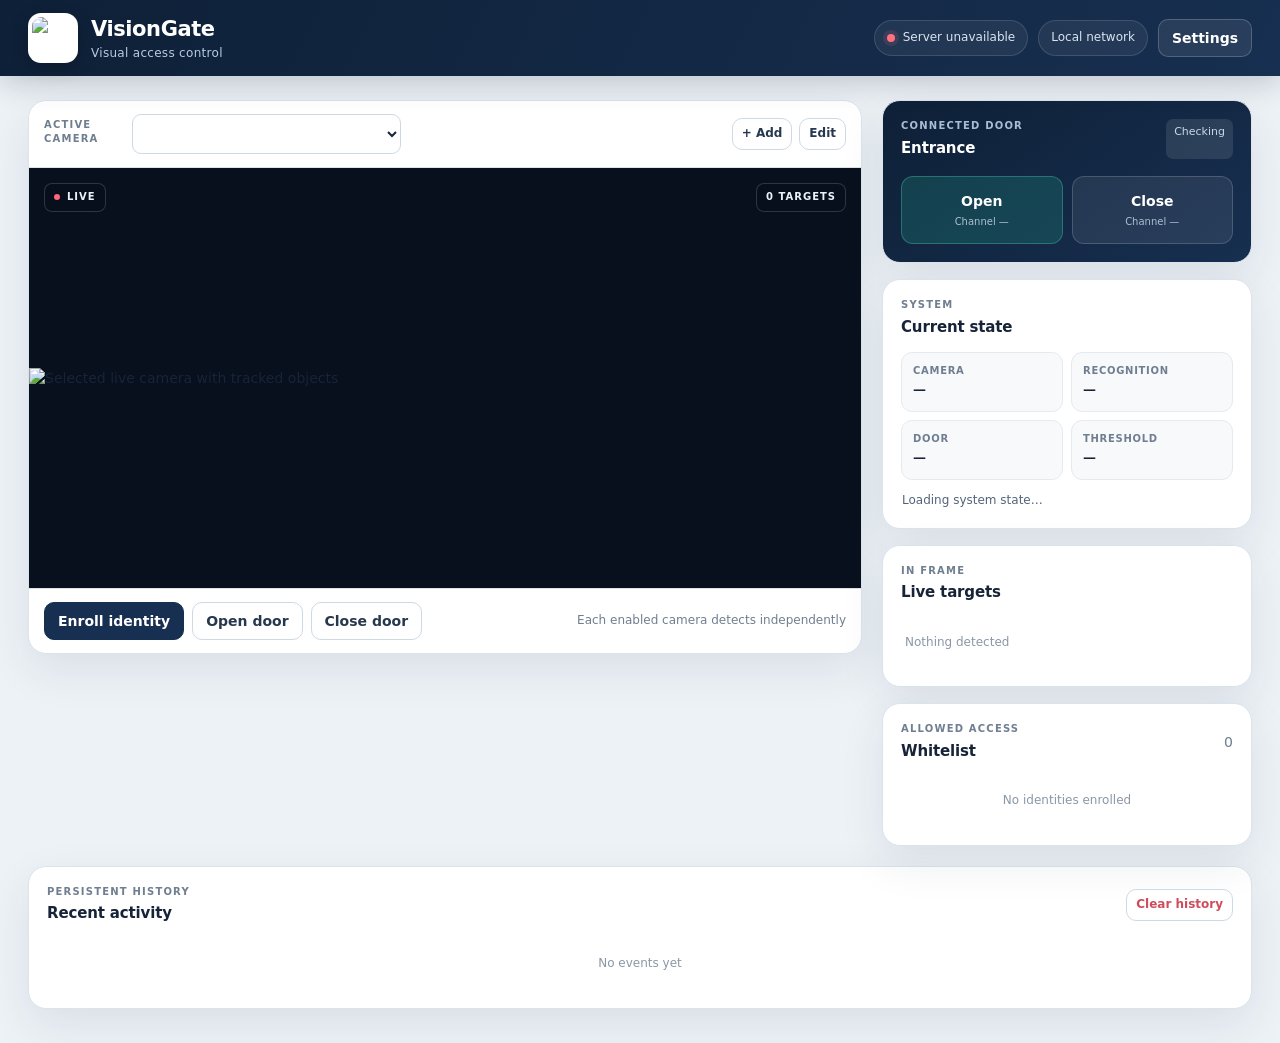
==== static/index.html @ 683cfc75 "Add VisionGate access-control app Initial project scaffold for VisionGate, including the FastAPI das" ====
<!doctype html>
<html lang="en">
<head>
  <meta charset="utf-8">
  <meta name="viewport" content="width=device-width, initial-scale=1">
  <meta name="theme-color" content="#172f50">
  <link rel="icon" href="/logo.png" type="image/png">
  <title>VisionGate · Visual access control</title>
  <style>
    :root {
      color-scheme: light;
      --navy: #172f50;
      --navy-2: #21456f;
      --navy-3: #0e2037;
      --blue: #2f6eaa;
      --mint: #24a58a;
      --mint-soft: #e4f5f0;
      --red: #cf4d5b;
      --amber: #c88921;
      --ink: #172438;
      --muted: #6f7e90;
      --line: #dbe3eb;
      --surface: #ffffff;
      --canvas: #edf2f6;
      --shadow: 0 16px 45px rgba(24, 47, 79, .09);
    }

    * { box-sizing: border-box; }
    body {
      margin: 0;
      min-height: 100vh;
      background: var(--canvas);
      color: var(--ink);
      font: 14px/1.45 Inter, ui-sans-serif, system-ui, -apple-system, "Segoe UI", sans-serif;
    }
    button, input, select { font: inherit; }
    button { min-width: 0; cursor: pointer; }
    button:disabled { cursor: not-allowed; opacity: .48; }
    button:focus-visible, input:focus-visible, select:focus-visible, summary:focus-visible {
      outline: 3px solid rgba(47, 110, 170, .25);
      outline-offset: 2px;
    }

    .topbar {
      position: sticky;
      z-index: 5;
      top: 0;
      background: linear-gradient(115deg, var(--navy-3), var(--navy));
      color: white;
      box-shadow: 0 8px 28px rgba(14, 32, 55, .2);
    }
    .topbar-inner {
      display: flex;
      align-items: center;
      justify-content: space-between;
      gap: 20px;
      width: min(1540px, 100%);
      min-height: 76px;
      margin: auto;
      padding: 10px 28px;
    }
    .brand, .top-actions, .health, .camera-actions, .feed-actions,
    .section-heading, .dialog-actions, .import-actions, .status-line {
      display: flex;
      align-items: center;
    }
    .brand { gap: 13px; min-width: 0; }
    .brand-logo {
      width: 50px;
      height: 50px;
      object-fit: contain;
      border-radius: 13px;
      background: #fff;
      padding: 4px;
      box-shadow: 0 5px 18px rgba(0, 0, 0, .2);
    }
    .wordmark { font-size: 21px; font-weight: 780; letter-spacing: -.02em; }
    .tagline { color: #b9cbe0; font-size: 12px; letter-spacing: .025em; }
    .top-actions { gap: 10px; }
    .health {
      gap: 8px;
      padding: 8px 12px;
      border: 1px solid rgba(255, 255, 255, .13);
      border-radius: 999px;
      background: rgba(255, 255, 255, .06);
      color: #d9e4ef;
      font-size: 12px;
    }
    .dot { width: 8px; height: 8px; border-radius: 50%; background: var(--amber); }
    .dot.ok { background: #55d9b7; box-shadow: 0 0 0 4px rgba(85, 217, 183, .12); }
    .dot.bad { background: #ff7180; box-shadow: 0 0 0 4px rgba(255, 113, 128, .12); }
    #networkLink { display: block; max-width: 220px; overflow: hidden; text-overflow: ellipsis; }

    .shell { width: min(1540px, 100%); margin: auto; padding: 24px 28px 34px; }
    .dashboard { display: grid; grid-template-columns: minmax(0, 1fr) 370px; align-items: start; gap: 20px; }
    .side { display: grid; align-content: start; gap: 16px; }
    .card {
      border: 1px solid var(--line);
      border-radius: 18px;
      background: var(--surface);
      box-shadow: var(--shadow);
      overflow: hidden;
    }
    .padded { padding: 18px; }
    h1, h2, h3, h4, p { margin-top: 0; }
    h2 { margin-bottom: 0; font-size: 15px; letter-spacing: -.01em; }
    h3 { margin: 0; font-size: 14px; }
    h4 { margin: 0 0 8px; font-size: 14px; }
    .eyebrow {
      display: block;
      margin-bottom: 4px;
      color: var(--muted);
      font-size: 10px;
      font-weight: 750;
      letter-spacing: .12em;
      text-transform: uppercase;
    }
    .muted { color: var(--muted); }

    .camera-bar {
      display: flex;
      align-items: center;
      justify-content: space-between;
      gap: 14px;
      padding: 13px 15px;
      border-bottom: 1px solid var(--line);
    }
    .camera-picker { display: flex; align-items: center; gap: 10px; min-width: 0; }
    .camera-picker select { min-width: 240px; }
    .camera-actions { gap: 7px; }
    .video-wrap {
      position: relative;
      display: grid;
      min-height: 420px;
      place-items: center;
      overflow: hidden;
      background: #07101c;
    }
    #feed { display: block; width: 100%; height: auto; cursor: default; }
    .enrolling #feed { cursor: crosshair; }
    .feed-overlay {
      position: absolute;
      inset: 15px 15px auto;
      display: flex;
      justify-content: space-between;
      pointer-events: none;
    }
    .live-badge, .count-badge {
      padding: 6px 9px;
      border: 1px solid rgba(255, 255, 255, .16);
      border-radius: 8px;
      background: rgba(7, 16, 28, .78);
      color: #eaf2fa;
      backdrop-filter: blur(8px);
      font-size: 10px;
      font-weight: 750;
      letter-spacing: .1em;
      text-transform: uppercase;
    }
    .live-badge::before { content: ""; display: inline-block; width: 6px; height: 6px; margin-right: 7px; border-radius: 50%; background: #ff6677; }
    .enroll-note {
      display: none;
      position: absolute;
      inset: auto 18px 18px;
      padding: 11px 14px;
      border: 1px solid rgba(85, 217, 183, .5);
      border-radius: 10px;
      background: rgba(14, 47, 57, .9);
      color: #d9fff4;
      pointer-events: none;
    }
    .enrolling .enroll-note { display: block; }
    .feed-footer {
      display: flex;
      align-items: center;
      justify-content: space-between;
      gap: 12px;
      padding: 13px 15px;
      border-top: 1px solid var(--line);
    }
    .feed-actions { gap: 8px; flex-wrap: wrap; }
    .independent-note { color: var(--muted); font-size: 12px; text-align: right; }

    .btn {
      min-height: 38px;
      padding: 8px 13px;
      border: 1px solid #cfd9e3;
      border-radius: 10px;
      background: #fff;
      color: #26384e;
      font-weight: 680;
      transition: background .15s, border-color .15s, transform .15s;
    }
    .btn:hover:not(:disabled) { border-color: #aebdcc; background: #f4f7fa; transform: translateY(-1px); }
    .btn.primary { border-color: var(--navy); background: var(--navy); color: white; }
    .btn.primary:hover:not(:disabled) { border-color: var(--navy-2); background: var(--navy-2); }
    .btn.mint { border-color: #17866f; background: #17866f; color: white; }
    .btn.danger { color: var(--red); }
    .btn.ghost { border-color: rgba(255, 255, 255, .2); background: rgba(255, 255, 255, .08); color: white; }
    .btn.small { min-height: 32px; padding: 5px 9px; font-size: 12px; }

    .door-card {
      padding: 18px;
      background: linear-gradient(145deg, var(--navy-3), var(--navy));
      color: white;
    }
    .door-card .eyebrow { color: #a9bdd5; }
    .door-head { display: flex; justify-content: space-between; gap: 12px; }
    .mode-badge { padding: 5px 8px; border-radius: 7px; background: rgba(255,255,255,.1); color: #c8d7e7; font-size: 11px; }
    .door-controls { display: grid; grid-template-columns: 1fr 1fr; gap: 9px; margin-top: 17px; }
    .door-button {
      min-height: 68px;
      border: 1px solid rgba(255, 255, 255, .16);
      border-radius: 12px;
      background: rgba(255, 255, 255, .08);
      color: white;
      font-weight: 750;
    }
    .door-button:first-child { border-color: rgba(85, 217, 183, .32); background: rgba(36, 165, 138, .23); }
    .door-button:hover:not(:disabled) { background: rgba(255,255,255,.16); }
    .door-button span { display: block; margin-top: 3px; color: #aebfd2; font-size: 10px; font-weight: 500; }

    .section-heading { justify-content: space-between; gap: 10px; margin-bottom: 13px; }
    .stats { display: grid; grid-template-columns: 1fr 1fr; gap: 8px; }
    .stat { padding: 11px; border: 1px solid #e4eaf0; border-radius: 11px; background: #f7f9fb; }
    .stat span { display: block; color: var(--muted); font-size: 10px; font-weight: 700; letter-spacing: .07em; text-transform: uppercase; }
    .stat strong { display: block; overflow: hidden; margin-top: 3px; font-size: 13px; text-overflow: ellipsis; white-space: nowrap; }
    #event { margin: 12px 1px 0; color: #53647a; font-size: 12px; }
    .status-line { gap: 7px; color: var(--muted); font-size: 12px; }

    .tracks { display: flex; flex-wrap: wrap; gap: 7px; }
    .track { padding: 6px 9px; border-radius: 8px; background: #eef3f7; color: #53647a; font-size: 11px; }
    .track.match { background: var(--mint-soft); color: #14705d; font-weight: 700; }
    .list { display: grid; gap: 8px; }
    .empty { padding: 17px 4px; color: #8a97a5; text-align: center; font-size: 12px; }
    .profile, .camera-row, .event-row {
      display: flex;
      align-items: center;
      gap: 10px;
      padding: 10px;
      border: 1px solid #e2e8ef;
      border-radius: 11px;
      background: #fbfcfd;
    }
    .avatar { display: grid; flex: 0 0 36px; height: 36px; place-items: center; border-radius: 10px; background: #e8eef5; color: var(--navy-2); font-size: 10px; font-weight: 800; text-transform: uppercase; }
    .profile-info, .row-info { min-width: 0; flex: 1; }
    .profile-info strong, .profile-info small, .row-info strong, .row-info small { display: block; overflow: hidden; text-overflow: ellipsis; white-space: nowrap; }
    .profile-info small, .row-info small { color: var(--muted); font-size: 11px; }
    .legacy { color: var(--amber); }
    .remove { border: 0; background: transparent; color: #8794a3; font-size: 18px; }
    .remove:hover { color: var(--red); }

    .activity { margin-top: 20px; padding: 18px; }
    .event-list { display: grid; grid-template-columns: repeat(auto-fit, minmax(310px, 1fr)); gap: 8px; }
    .event-row { align-items: flex-start; }
    .event-kind { flex: 0 0 auto; padding: 4px 7px; border-radius: 6px; background: #e8eef5; color: var(--navy-2); font-size: 9px; font-weight: 750; letter-spacing: .05em; text-transform: uppercase; }

    dialog {
      width: min(760px, calc(100vw - 26px));
      max-height: 92vh;
      padding: 0;
      border: 1px solid #d7e0e8;
      border-radius: 18px;
      background: #fff;
      color: var(--ink);
      box-shadow: 0 30px 100px rgba(10, 25, 43, .35);
      overflow: hidden;
    }
    dialog > form { display: grid; grid-template-rows: auto minmax(0, 1fr) auto; max-height: 92vh; }
    #settingsDialog { width: min(980px, calc(100vw - 26px)); }
    dialog::backdrop { background: rgba(11, 25, 42, .62); backdrop-filter: blur(3px); }
    .dialog-head, .dialog-actions { display: flex; align-items: center; justify-content: space-between; gap: 12px; padding: 16px 20px; }
    .dialog-head { border-bottom: 1px solid var(--line); }
    .dialog-head h2 { font-size: 17px; }
    .dialog-body { padding: 19px 20px; overflow: auto; }
    .dialog-actions { justify-content: flex-end; border-top: 1px solid var(--line); }
    .close { min-width: 34px; min-height: 34px; border: 0; border-radius: 8px; background: transparent; color: #66768a; font-size: 22px; }
    .close:hover { background: #eef2f6; }
    .form-grid { display: grid; grid-template-columns: 1fr 1fr; gap: 13px; }
    label { display: grid; gap: 5px; color: #586a7f; font-size: 11px; font-weight: 650; }
    label.wide, .form-grid > .wide { grid-column: 1 / -1; }
    input, select {
      width: 100%;
      min-height: 40px;
      padding: 8px 10px;
      border: 1px solid #cdd8e2;
      border-radius: 9px;
      background: #fff;
      color: var(--ink);
      font-weight: 450;
    }
    input:focus, select:focus { border-color: var(--blue); outline: 3px solid rgba(47,110,170,.12); }
    .checkbox { display: flex; align-items: center; gap: 9px; padding-top: 8px; }
    .checkbox input { width: 17px; min-height: auto; }
    .notice { margin: 0 0 14px; padding: 11px 12px; border: 1px solid #d9e2ea; border-radius: 10px; background: #f4f7fa; color: #5c6e82; font-size: 11px; }
    .tabs { display: flex; gap: 5px; padding: 5px; border-radius: 11px; background: #eef2f6; }
    .tab { flex: 1; padding: 8px; border: 0; border-radius: 8px; background: transparent; color: #65758a; font-weight: 700; }
    .tab.active { background: white; color: var(--navy); box-shadow: 0 2px 7px rgba(23, 47, 80, .1); }
    .tab-panel { display: none; padding-top: 18px; }
    .tab-panel.active { display: block; }
    .settings-section + .settings-section { margin-top: 20px; padding-top: 20px; border-top: 1px solid var(--line); }
    .settings-section h3 { margin-bottom: 10px; }
    .import-card { margin-top: 13px; padding: 15px; border: 1px solid #cadbe7; border-radius: 12px; background: #f5f9fc; }
    .import-actions { flex-wrap: wrap; gap: 8px; margin-top: 12px; }
    .import-status { margin: 9px 0 0; color: #617287; font-size: 11px; }
    .import-result { display: none; margin-top: 14px; padding-top: 14px; border-top: 1px solid #d8e2ea; }
    .import-result.show { display: block; }
    details { margin-top: 12px; }
    summary { color: var(--navy-2); cursor: pointer; font-weight: 650; }
    .field-help { color: #8995a3; font-size: 10px; font-weight: 450; }

    #toast {
      position: fixed;
      z-index: 20;
      right: 22px;
      bottom: 22px;
      max-width: 390px;
      padding: 12px 15px;
      border-radius: 11px;
      background: var(--navy-3);
      color: white;
      box-shadow: 0 14px 44px rgba(10, 25, 43, .3);
      opacity: 0;
      transform: translateY(10px);
      transition: .18s;
      pointer-events: none;
    }
    #toast.show { opacity: 1; transform: none; }

    @media (max-width: 980px) {
      .dashboard { grid-template-columns: 1fr; }
      .side { grid-template-columns: 1fr 1fr; }
      .door-card { grid-column: 1 / -1; }
    }
    @media (max-width: 650px) {
      body { overflow-x: hidden; }
      .topbar-inner { display: grid; grid-template-columns: minmax(0, 1fr) auto; min-height: 66px; padding: 8px 14px; }
      .brand-logo { width: 43px; height: 43px; }
      .wordmark { font-size: 19px; }
      .brand { min-width: 0; overflow: hidden; }
      .tagline, .top-actions .health, #networkLink, .independent-note { display: none; }
      .health { padding: 7px 9px; }
      .shell { padding: 14px 10px 24px; }
      .dashboard, .side, .card { min-width: 0; }
      .dashboard { gap: 12px; }
      .side, .form-grid { grid-template-columns: 1fr; }
      .door-card { grid-column: auto; }
      label.wide, .form-grid > .wide { grid-column: auto; }
      .camera-bar { align-items: stretch; flex-direction: column; }
      .camera-picker { align-items: stretch; flex-direction: column; gap: 4px; }
      .camera-picker select { min-width: 0; width: 100%; }
      .camera-actions, .door-controls, .feed-actions { display: grid; grid-template-columns: repeat(2, minmax(0, 1fr)); width: 100%; }
      .video-wrap { min-height: 230px; }
      .feed-footer { align-items: stretch; flex-direction: column; }
      .feed-actions { display: grid; grid-template-columns: 1fr 1fr; }
      #enroll { grid-column: 1 / -1; }
      .activity { margin-top: 12px; }
      .event-list { grid-template-columns: 1fr; }
      .dialog-body { padding: 15px; }
      .dialog-head, .dialog-actions { padding: 13px 15px; }
      .dialog-actions { display: grid; grid-template-columns: repeat(2, minmax(0, 1fr)); }
    }
  </style>
</head>
<body>
  <header class="topbar">
    <div class="topbar-inner">
      <div class="brand">
        <img class="brand-logo" src="/logo.png" alt="VisionGate logo">
        <div><div class="wordmark">VisionGate</div><div class="tagline">Visual access control</div></div>
      </div>
      <div class="top-actions">
        <div class="health" title="Selected camera status"><span id="dot" class="dot"></span><span id="connection">Connecting</span></div>
        <div class="health" id="networkLink" title="Address for other devices">Local network</div>
        <button id="openSettings" class="btn ghost" type="button">Settings</button>
      </div>
    </div>
  </header>

  <main class="shell">
    <div class="dashboard">
      <section class="card" aria-label="Live camera">
        <div class="camera-bar">
          <div class="camera-picker"><span class="eyebrow">Active camera</span><select id="cameraSelect" aria-label="Active camera"></select></div>
          <div class="camera-actions"><button id="addCamera" class="btn small" type="button">+ Add</button><button id="editCamera" class="btn small" type="button">Edit</button></div>
        </div>
        <div id="videoWrap" class="video-wrap">
          <img id="feed" alt="Selected live camera with tracked objects">
          <div class="feed-overlay"><span class="live-badge">Live</span><span id="trackCount" class="count-badge">0 targets</span></div>
          <div class="enroll-note">Select a clearly visible target inside its box</div>
        </div>
        <div class="feed-footer">
          <div class="feed-actions">
            <button id="enroll" class="btn primary" type="button">Enroll identity</button>
            <button id="testOpen" class="btn" type="button">Open door</button>
            <button id="testClose" class="btn" type="button">Close door</button>
          </div>
          <div class="independent-note">Each enabled camera detects independently</div>
        </div>
      </section>

      <aside class="side">
        <section class="card door-card" aria-label="Door controls">
          <div class="door-head"><div><span class="eyebrow">Connected door</span><h2 id="doorName">Entrance</h2></div><span id="doorMode" class="mode-badge">Checking</span></div>
          <div class="door-controls">
            <button id="doorOpenCard" class="door-button" type="button">Open<span id="openChannel">Channel —</span></button>
            <button id="doorCloseCard" class="door-button" type="button">Close<span id="closeChannel">Channel —</span></button>
          </div>
        </section>

        <section class="card padded">
          <div class="section-heading"><div><span class="eyebrow">System</span><h2>Current state</h2></div></div>
          <div class="stats">
            <div class="stat"><span>Camera</span><strong id="camera">—</strong></div>
            <div class="stat"><span>Recognition</span><strong id="vision">—</strong></div>
            <div class="stat"><span>Door</span><strong id="door">—</strong></div>
            <div class="stat"><span>Threshold</span><strong id="threshold">—</strong></div>
          </div>
          <p id="event">Loading system state…</p>
        </section>

        <section class="card padded">
          <div class="section-heading"><div><span class="eyebrow">In frame</span><h2>Live targets</h2></div></div>
          <div id="tracks" class="tracks"><span class="empty">Nothing detected</span></div>
        </section>

        <section class="card padded">
          <div class="section-heading"><div><span class="eyebrow">Allowed access</span><h2>Whitelist</h2></div><span id="profileCount" class="muted">0</span></div>
          <div id="profiles" class="list"><div class="empty">No identities enrolled</div></div>
        </section>
      </aside>
    </div>

    <section class="card activity">
      <div class="section-heading"><div><span class="eyebrow">Persistent history</span><h2>Recent activity</h2></div><button id="clearEvents" class="btn small danger" type="button">Clear history</button></div>
      <div id="events" class="event-list"><div class="empty">No events yet</div></div>
    </section>
  </main>

  <dialog id="enrollmentDialog">
    <form id="enrollmentForm">
      <div class="dialog-head"><div><span class="eyebrow">New whitelist entry</span><h2>Name this identity</h2></div><button class="close" type="button" data-close="enrollmentDialog" aria-label="Close">×</button></div>
      <div class="dialog-body">
        <p class="notice">Use a unique name. For best accuracy, enroll the person or vehicle when it is clear, close, and fully visible.</p>
        <input id="enrollmentX" type="hidden"><input id="enrollmentY" type="hidden">
        <label>Identity name<input id="enrollmentName" required maxlength="60" placeholder="Example: Alice or Blue hatchback" autocomplete="off"></label>
      </div>
      <div class="dialog-actions"><button class="btn" type="button" data-close="enrollmentDialog">Cancel</button><button class="btn primary" type="submit">Add to whitelist</button></div>
    </form>
  </dialog>

  <dialog id="cameraDialog">
    <form id="cameraForm">
      <div class="dialog-head"><div><span class="eyebrow">Camera device</span><h2 id="cameraDialogTitle">Add camera</h2></div><button class="close" type="button" data-close="cameraDialog" aria-label="Close">×</button></div>
      <div class="dialog-body"><div class="form-grid">
        <input id="cameraId" type="hidden">
        <label class="wide">Camera name<input id="cameraName" required maxlength="60" placeholder="Front gate"></label>
        <label class="wide">RTSP stream URL<input id="cameraUrl" required maxlength="1000" placeholder="rtsp://192.168.1.50:554/live"></label>
        <label>RTSP username<input id="cameraUsername" maxlength="200" autocomplete="off"></label>
        <label>RTSP password<input id="cameraPassword" type="password" maxlength="200" autocomplete="new-password"></label>
        <label class="checkbox"><input id="cameraEnabled" type="checkbox" checked> Enable detection on this camera</label>
        <p id="cameraTestStatus" class="import-status wide" role="status" aria-live="polite"></p>
      </div></div>
      <div class="dialog-actions"><button id="deleteCamera" class="btn danger" type="button">Delete</button><button id="testCameraConnection" class="btn" type="button">Test connection</button><button class="btn" type="button" data-close="cameraDialog">Cancel</button><button class="btn primary" type="submit">Save camera</button></div>
    </form>
  </dialog>

  <dialog id="settingsDialog">
    <form id="settingsForm">
      <div class="dialog-head"><div><span class="eyebrow">VisionGate</span><h2>Settings</h2></div><button class="close" type="button" data-close="settingsDialog" aria-label="Close">×</button></div>
      <div class="dialog-body">
        <p class="notice">Authentication is disabled. Camera and door credentials are stored in the local SQLite database. Keep VisionGate on a trusted private network.</p>
        <div class="tabs" role="tablist" aria-label="Settings sections">
          <button class="tab active" type="button" role="tab" aria-selected="true" data-tab="camerasTab">Cameras</button>
          <button class="tab" type="button" role="tab" aria-selected="false" data-tab="recognitionTab">Recognition</button>
          <button class="tab" type="button" role="tab" aria-selected="false" data-tab="doorTab">Door & eWeLink</button>
        </div>

        <section id="camerasTab" class="tab-panel active" role="tabpanel">
          <div class="section-heading"><div><h3>Camera devices</h3><span class="field-help">Streams run and track independently.</span></div><button id="settingsAddCamera" class="btn small" type="button">+ Add camera</button></div>
          <div id="cameraList" class="list"></div>
        </section>

        <section id="recognitionTab" class="tab-panel" role="tabpanel">
          <div class="settings-section">
            <h3>Detection model</h3>
            <div class="form-grid">
              <label>YOLO model<select id="yoloModel"><option value="yolo11n.pt">YOLO11 Nano · fastest</option><option value="yolo11s.pt">YOLO11 Small · recommended</option><option value="yolo11m.pt">YOLO11 Medium · most accurate</option></select></label>
              <label>YOLO image size<input id="yoloImgsz" type="number" min="320" max="1280" step="32"></label>
              <label>Detection confidence<input id="detectionConfidence" type="number" min="0.05" max="0.95" step="0.05"></label>
              <label>Video JPEG quality<input id="jpegQuality" type="number" min="40" max="100" step="1"></label>
            </div>
          </div>
          <div class="settings-section">
            <h3>Identity matching</h3>
            <div class="form-grid">
              <label>Match threshold<input id="matchThreshold" type="number" min="0.1" max="0.999" step="0.01"><span class="field-help">Higher rejects more uncertain matches.</span></label>
              <label>Lookalike margin<input id="matchMargin" type="number" min="0" max="0.25" step="0.01"><span class="field-help">Rejects two identities that score too closely.</span></label>
              <label>Required confirmations<input id="matchConfirmations" type="number" min="1" max="20" step="1"></label>
              <label>Appearance update interval<input id="embedEvery" type="number" min="1" max="60" step="1"></label>
              <label>Door cooldown seconds<input id="cooldown" type="number" min="0" max="3600" step="1"></label>
            </div>
          </div>
        </section>

        <section id="doorTab" class="tab-panel" role="tabpanel">
          <div class="settings-section">
            <h3>Relay configuration</h3>
            <p class="notice">Your 4CH Pro R2 uses channel 1 to open and channel 2 to close. A reachable IP enables fast LAN control; otherwise VisionGate uses the imported cloud connection.</p>
            <div class="form-grid">
              <label class="wide">Device model<input id="ewelinkModel" required maxlength="80" placeholder="SONOFF 4CH Pro R2"></label>
              <label>Device IP (optional)<input id="ewelinkHost" maxlength="45" placeholder="Cloud control when blank"></label>
              <label>LAN port<input id="ewelinkPort" type="number" min="1" max="65535" step="1"></label>
              <label>Device ID<input id="ewelinkDeviceId" maxlength="32" placeholder="1000xxxxxxxx"></label>
              <label>Device key<input id="ewelinkDeviceKey" type="password" maxlength="128" autocomplete="new-password"></label>
              <label>Open channel<select id="ewelinkOpenChannel"><option>1</option><option>2</option><option>3</option><option>4</option></select></label>
              <label>Close channel<select id="ewelinkCloseChannel"><option>1</option><option>2</option><option>3</option><option>4</option></select></label>
              <label>Relay pulse seconds<input id="pulseSeconds" type="number" min="0.1" max="30" step="0.1"></label>
              <label>Auto-close delay<input id="autoCloseSeconds" type="number" min="0" max="3600" step="1"><span class="field-help">Seconds after the last authorized target leaves. Use 0 to disable.</span></label>
            </div>
          </div>

          <section class="import-card" aria-labelledby="ewelinkImportTitle">
            <h4 id="ewelinkImportTitle">Import device from eWeLink</h4>
            <p class="import-status"><strong>No developer account required.</strong> Sign in once with the account used in the eWeLink app. The account password is never saved.</p>
            <div class="form-grid">
              <label class="wide">eWeLink email or phone<input id="ewelinkAccount" maxlength="320" autocomplete="username"></label>
              <label>eWeLink password<input id="ewelinkAccountPassword" type="password" maxlength="200" autocomplete="off"></label>
              <label>Phone country code<input id="ewelinkCountryCode" maxlength="5" value="+351"></label>
              <label>Account region<select id="ewelinkRegion"><option value="eu">Europe</option><option value="us">Americas</option><option value="as">Asia</option><option value="cn">Mainland China</option></select></label>
            </div>
            <div class="import-actions"><button id="ewelinkPasswordLogin" class="btn mint" type="button">Sign in and find devices</button></div>
            <details>
              <summary>Advanced: official developer QR login</summary>
              <p class="import-status">This fallback requires an eWeLink Developer App ID and Secret with the exact callback URL below.</p>
              <div class="form-grid">
                <label>Developer App ID<input id="ewelinkAppId" maxlength="200" autocomplete="off"></label>
                <label>Developer App Secret<input id="ewelinkAppSecret" type="password" maxlength="200" autocomplete="new-password"></label>
                <label class="wide">OAuth callback URL<input id="ewelinkCallback" readonly></label>
              </div>
              <div class="import-actions"><button id="copyEwelinkCallback" class="btn small" type="button">Copy callback</button><button id="ewelinkQrLogin" class="btn" type="button">Sign in with QR code</button></div>
            </details>
            <p id="ewelinkImportStatus" class="import-status" role="status" aria-live="polite"></p>
            <div id="ewelinkImportResult" class="import-result">
              <div class="form-grid"><label class="wide">Choose device<select id="ewelinkImportDevice"></select></label></div>
              <div class="import-actions"><button id="ewelinkApplyImport" class="btn primary" type="button">Use selected device</button></div>
            </div>
          </section>
        </section>
      </div>
      <div class="dialog-actions"><button class="btn" type="button" data-close="settingsDialog">Cancel</button><button class="btn primary" type="submit">Save settings</button></div>
    </form>
  </dialog>

  <div id="toast" role="status" aria-live="polite"></div>

  <script>
    const $ = id => document.getElementById(id);
    let system = {cameras: [], profiles: [], door: {}, threshold: 0};
    let config = {cameras: [], settings: {}};
    let selectedCameraId = Number(localStorage.getItem("cameraId")) || null;
    let loadedFeedId = null;
    let enrolling = false;
    let ewelinkImportSession = null;
    let ewelinkImportedDevices = [];
    let toastTimer;

    function toast(message) {
      clearTimeout(toastTimer);
      $("toast").textContent = message;
      $("toast").classList.add("show");
      toastTimer = setTimeout(() => $("toast").classList.remove("show"), 3400);
    }

    async function api(url, options = {}) {
      const response = await fetch(url, options);
      if (!response.ok) {
        let message = `Request failed (${response.status})`;
        try { message = (await response.json()).detail || message; } catch (_) {}
        throw new Error(message);
      }
      return response.json();
    }

    function selectedCamera() {
      return system.cameras.find(camera => camera.id === selectedCameraId);
    }

    function syncCameraSelector() {
      const ids = system.cameras.map(camera => camera.id);
      if (!ids.includes(selectedCameraId)) selectedCameraId = ids[0] ?? null;
      const select = $("cameraSelect");
      select.replaceChildren();
      for (const camera of system.cameras) {
        const option = document.createElement("option");
        option.value = camera.id;
        option.textContent = `${camera.name} · ${camera.camera}`;
        select.append(option);
      }
      select.value = String(selectedCameraId ?? "");
      select.disabled = !ids.length;
      if (selectedCameraId !== loadedFeedId) {
        loadedFeedId = selectedCameraId;
        $("feed").src = selectedCameraId ? `/video/${selectedCameraId}?v=${Date.now()}` : "";
        localStorage.setItem("cameraId", selectedCameraId ?? "");
      }
      $("editCamera").disabled = !selectedCameraId;
      $("enroll").disabled = !selectedCameraId;
    }

    function renderProfiles(profiles) {
      const list = $("profiles");
      list.replaceChildren();
      $("profileCount").textContent = profiles.length;
      if (!profiles.length) {
        list.innerHTML = '<div class="empty">No identities enrolled</div>';
        return;
      }
      for (const profile of profiles) {
        const row = document.createElement("div");
        row.className = "profile";
        const avatar = document.createElement("div");
        avatar.className = "avatar";
        avatar.textContent = profile.label.slice(0, 3);
        const info = document.createElement("div");
        info.className = "profile-info";
        const name = document.createElement("strong");
        name.textContent = profile.name;
        const label = document.createElement("small");
        label.className = profile.descriptor === "legacy" ? "legacy" : "";
        label.textContent = profile.descriptor === "legacy" ? `${profile.label} · remove, then re-enroll for enhanced accuracy` : `${profile.label} · enhanced appearance`;
        const remove = document.createElement("button");
        remove.className = "remove";
        remove.type = "button";
        remove.title = `Remove ${profile.name}`;
        remove.setAttribute("aria-label", `Remove ${profile.name}`);
        remove.textContent = "×";
        remove.onclick = async () => {
          if (!confirm(`Remove ${profile.name} from the whitelist?`)) return;
          try { await api(`/api/whitelist/${profile.id}`, {method: "DELETE"}); await refreshAll(); }
          catch (error) { toast(error.message); }
        };
        info.append(name, label);
        row.append(avatar, info, remove);
        list.append(row);
      }
    }

    function renderTracks(tracks = []) {
      const list = $("tracks");
      list.replaceChildren();
      $("trackCount").textContent = `${tracks.length} target${tracks.length === 1 ? "" : "s"}`;
      if (!tracks.length) {
        list.innerHTML = '<span class="empty">Nothing detected</span>';
        return;
      }
      for (const track of tracks) {
        const chip = document.createElement("span");
        chip.className = `track${track.match ? " match" : ""}`;
        chip.textContent = track.match ? `${track.label} #${track.id} · ${track.match} ${(track.similarity * 100).toFixed(0)}%` : `${track.label} #${track.id}`;
        list.append(chip);
      }
    }

    function renderSystem() {
      syncCameraSelector();
      const camera = selectedCamera();
      const online = camera?.camera === "connected" && camera?.vision.startsWith("running");
      const doorReady = Boolean(system.door.configured);
      const doorBusy = Boolean(system.door.busy);
      const mode = doorReady ? system.door.mode : "Not configured";
      $("camera").textContent = camera?.camera || "No cameras";
      $("vision").textContent = camera?.vision || "—";
      $("door").textContent = doorReady ? (doorBusy ? "Activating" : mode) : "Not configured";
      $("doorName").textContent = system.door.model || "Entrance";
      $("doorMode").textContent = system.door.auto_close_armed ? `Closes in ${Math.ceil(system.door.auto_close_remaining)}s` : doorBusy ? "Activating" : mode;
      $("openChannel").textContent = `Channel ${system.door.open_channel ?? "—"}`;
      $("closeChannel").textContent = `Channel ${system.door.close_channel ?? "—"}`;
      for (const id of ["testOpen", "testClose", "doorOpenCard", "doorCloseCard"]) $(id).disabled = !doorReady || doorBusy;
      $("threshold").textContent = `${(system.threshold * 100).toFixed(0)}%`;
      $("event").textContent = camera?.last_error || camera?.last_event || "Add a camera to begin";
      $("dot").className = `dot${online ? " ok" : camera?.vision === "failed" ? " bad" : ""}`;
      $("connection").textContent = online ? `${camera.name} online` : camera?.camera || "No cameras";
      renderTracks(camera?.tracks);
      renderProfiles(system.profiles);
    }

    function renderEvents(events) {
      const list = $("events");
      list.replaceChildren();
      if (!events.length) {
        list.innerHTML = '<div class="empty">No events yet</div>';
        return;
      }
      for (const event of events) {
        const row = document.createElement("div");
        row.className = "event-row";
        const kind = document.createElement("span");
        kind.className = "event-kind";
        kind.textContent = event.kind.replaceAll("_", " ");
        const info = document.createElement("div");
        info.className = "row-info";
        const message = document.createElement("strong");
        message.textContent = event.message;
        const meta = document.createElement("small");
        meta.textContent = [new Date(event.created_at).toLocaleString(), event.camera_name, event.similarity != null ? `${(event.similarity * 100).toFixed(0)}%` : null].filter(Boolean).join(" · ");
        info.append(message, meta);
        row.append(kind, info);
        list.append(row);
      }
    }

    function renderCameraList() {
      const list = $("cameraList");
      list.replaceChildren();
      if (!config.cameras.length) {
        list.innerHTML = '<div class="empty">No cameras configured</div>';
        return;
      }
      for (const camera of config.cameras) {
        const row = document.createElement("div");
        row.className = "camera-row";
        const info = document.createElement("div");
        info.className = "row-info";
        const name = document.createElement("strong");
        name.textContent = camera.name;
        const url = document.createElement("small");
        url.textContent = `${camera.enabled ? "Enabled" : "Disabled"} · ${camera.stream_url}`;
        const edit = document.createElement("button");
        edit.type = "button";
        edit.className = "btn small";
        edit.textContent = "Edit";
        edit.onclick = () => openCameraDialog(camera);
        info.append(name, url);
        row.append(info, edit);
        list.append(row);
      }
    }

    function fillSettings() {
      const s = config.settings;
      $("yoloModel").value = s.yolo_model;
      $("yoloImgsz").value = s.yolo_imgsz;
      $("detectionConfidence").value = s.detection_confidence;
      $("jpegQuality").value = s.jpeg_quality;
      $("matchThreshold").value = s.match_threshold;
      $("matchMargin").value = s.match_margin;
      $("matchConfirmations").value = s.match_confirmations;
      $("embedEvery").value = s.embed_every;
      $("cooldown").value = s.open_cooldown_seconds;
      $("ewelinkModel").value = s.ewelink_model ?? "SONOFF 4CH Pro R2";
      $("ewelinkHost").value = s.ewelink_host ?? "";
      $("ewelinkPort").value = s.ewelink_port ?? 8081;
      $("ewelinkDeviceId").value = s.ewelink_device_id ?? "";
      $("ewelinkDeviceKey").value = s.ewelink_device_key ?? "";
      $("ewelinkOpenChannel").value = s.ewelink_open_channel ?? 1;
      $("ewelinkCloseChannel").value = s.ewelink_close_channel ?? 2;
      $("pulseSeconds").value = s.pulse_seconds;
      $("autoCloseSeconds").value = s.auto_close_seconds ?? 5;
      renderCameraList();
    }

    async function loadConfig() { config = await api("/api/config"); fillSettings(); }
    async function refresh() {
      try { system = await api("/api/status"); renderSystem(); }
      catch (_) { $("dot").className = "dot bad"; $("connection").textContent = "Server unavailable"; }
    }
    async function refreshEvents() { try { renderEvents(await api("/api/events?limit=100")); } catch (_) {} }
    async function refreshAll() { await Promise.all([refresh(), loadConfig(), refreshEvents()]); }
    async function loadNetwork() {
      try {
        const network = await api("/api/network");
        $("networkLink").textContent = network.urls[0] || "This computer only";
      } catch (_) {}
    }

    function openCameraDialog(camera = null) {
      $("cameraDialogTitle").textContent = camera ? "Edit camera" : "Add camera";
      $("cameraId").value = camera?.id ?? "";
      $("cameraName").value = camera?.name ?? "";
      $("cameraUrl").value = camera?.stream_url ?? "";
      $("cameraUsername").value = camera?.username ?? "";
      $("cameraPassword").value = camera?.password ?? "";
      $("cameraEnabled").checked = camera?.enabled ?? true;
      $("cameraTestStatus").textContent = "";
      $("deleteCamera").style.display = camera ? "" : "none";
      $("cameraDialog").showModal();
    }

    function cameraPayload() {
      return {name: $("cameraName").value.trim(), stream_url: $("cameraUrl").value.trim(), username: $("cameraUsername").value, password: $("cameraPassword").value, enabled: $("cameraEnabled").checked};
    }

    document.querySelectorAll("[data-close]").forEach(button => {
      button.onclick = () => $(button.dataset.close).close();
    });
    document.querySelectorAll(".tab").forEach(tab => {
      tab.onclick = () => {
        document.querySelectorAll(".tab").forEach(item => { item.classList.toggle("active", item === tab); item.setAttribute("aria-selected", item === tab); });
        document.querySelectorAll(".tab-panel").forEach(panel => panel.classList.toggle("active", panel.id === tab.dataset.tab));
      };
    });

    $("cameraSelect").onchange = () => { selectedCameraId = Number($("cameraSelect").value); loadedFeedId = null; renderSystem(); };
    $("addCamera").onclick = () => openCameraDialog();
    $("settingsAddCamera").onclick = () => openCameraDialog();
    $("editCamera").onclick = () => openCameraDialog(config.cameras.find(camera => camera.id === selectedCameraId));
    $("openSettings").onclick = async () => {
      try { await Promise.all([loadConfig(), loadEwelinkSetup()]); $("settingsDialog").showModal(); }
      catch (error) { toast(error.message); }
    };

    $("cameraForm").onsubmit = async event => {
      event.preventDefault();
      const id = $("cameraId").value;
      const body = cameraPayload();
      try {
        const camera = await api(id ? `/api/cameras/${id}` : "/api/cameras", {method: id ? "PUT" : "POST", headers: {"Content-Type": "application/json"}, body: JSON.stringify(body)});
        selectedCameraId = camera.id;
        loadedFeedId = null;
        $("cameraDialog").close();
        toast(`${camera.name} saved`);
        await refreshAll();
      } catch (error) { toast(error.message); }
    };

    $("testCameraConnection").onclick = async () => {
      const button = $("testCameraConnection");
      button.disabled = true;
      $("cameraTestStatus").textContent = "Connecting to the RTSP stream…";
      try {
        const result = await api("/api/cameras/test", {method: "POST", headers: {"Content-Type": "application/json"}, body: JSON.stringify(cameraPayload())});
        $("cameraTestStatus").textContent = `Connected · ${result.width} × ${result.height}`;
      } catch (error) {
        $("cameraTestStatus").textContent = error.message;
      } finally {
        button.disabled = false;
      }
    };

    $("deleteCamera").onclick = async () => {
      const id = Number($("cameraId").value);
      const camera = config.cameras.find(item => item.id === id);
      if (!camera || !confirm(`Delete ${camera.name}?`)) return;
      try {
        await api(`/api/cameras/${id}`, {method: "DELETE"});
        $("cameraDialog").close();
        selectedCameraId = null;
        loadedFeedId = null;
        toast("Camera deleted");
        await refreshAll();
      } catch (error) { toast(error.message); }
    };

    $("settingsForm").onsubmit = async event => {
      event.preventDefault();
      const body = {
        yolo_model: $("yoloModel").value,
        yolo_imgsz: Number($("yoloImgsz").value),
        detection_confidence: Number($("detectionConfidence").value),
        jpeg_quality: Number($("jpegQuality").value),
        match_threshold: Number($("matchThreshold").value),
        match_margin: Number($("matchMargin").value),
        match_confirmations: Number($("matchConfirmations").value),
        embed_every: Number($("embedEvery").value),
        open_cooldown_seconds: Number($("cooldown").value),
        ewelink_model: $("ewelinkModel").value.trim(),
        ewelink_host: $("ewelinkHost").value.trim(),
        ewelink_port: Number($("ewelinkPort").value),
        ewelink_device_id: $("ewelinkDeviceId").value.trim(),
        ewelink_device_key: $("ewelinkDeviceKey").value.trim(),
        ewelink_open_channel: Number($("ewelinkOpenChannel").value),
        ewelink_close_channel: Number($("ewelinkCloseChannel").value),
        pulse_seconds: Number($("pulseSeconds").value),
        auto_close_seconds: Number($("autoCloseSeconds").value)
      };
      try {
        await api("/api/settings", {method: "PUT", headers: {"Content-Type": "application/json"}, body: JSON.stringify(body)});
        $("settingsDialog").close();
        toast("Settings saved; affected cameras are restarting");
        await refreshAll();
      } catch (error) { toast(error.message); }
    };

    function ewelinkDeveloperCredentials() {
      const app_id = $("ewelinkAppId").value.trim();
      const app_secret = $("ewelinkAppSecret").value.trim();
      if (!app_id || !app_secret) throw new Error("Enter the eWeLink Developer App ID and App Secret first");
      return {app_id, app_secret};
    }

    async function loadEwelinkSetup() {
      const setup = await api("/api/ewelink/oauth/setup");
      $("ewelinkCallback").value = setup.callback_url;
      $("ewelinkQrLogin").disabled = !setup.local_login_allowed;
      $("ewelinkPasswordLogin").disabled = !setup.local_login_allowed;
      if (!setup.local_login_allowed) $("ewelinkImportStatus").textContent = "For account safety, open http://127.0.0.1:8000 on the VisionGate PC to import an eWeLink device.";
    }

    function showImportedDevices(sessionId, devices) {
      ewelinkImportSession = sessionId;
      ewelinkImportedDevices = devices;
      const select = $("ewelinkImportDevice");
      select.replaceChildren();
      for (const device of devices) {
        const option = document.createElement("option");
        option.value = device.id;
        option.textContent = `${device.name} · ${device.model}${device.online ? " · online" : " · offline"}${device.host ? ` · ${device.host}` : ""}`;
        select.append(option);
      }
      $("ewelinkImportResult").classList.add("show");
      $("ewelinkImportStatus").textContent = `Found ${devices.length} compatible device${devices.length === 1 ? "" : "s"}. Select the door relay below.`;
      syncImportedAddress();
    }

    function syncImportedAddress() {
      const device = ewelinkImportedDevices.find(item => item.id === $("ewelinkImportDevice").value);
      if (device?.host) { $("ewelinkHost").value = device.host; $("ewelinkPort").value = device.port || 8081; }
    }

    $("ewelinkImportDevice").onchange = syncImportedAddress;
    async function waitForEwelink(sessionId) {
      for (let attempt = 0; attempt < 300; attempt++) {
        await new Promise(resolve => setTimeout(resolve, 1000));
        const status = await api(`/api/ewelink/import/${encodeURIComponent(sessionId)}`);
        if (status.status === "ready") { showImportedDevices(sessionId, status.devices); return; }
        if (status.status === "error") throw new Error(status.error);
      }
      throw new Error("eWeLink authorization timed out; start it again");
    }

    $("copyEwelinkCallback").onclick = async () => {
      const input = $("ewelinkCallback");
      try { await navigator.clipboard.writeText(input.value); toast("Callback URL copied"); }
      catch (_) { input.select(); document.execCommand("copy"); toast("Callback URL copied"); }
    };
    $("ewelinkQrLogin").onclick = async () => {
      let popup;
      try {
        const credentials = ewelinkDeveloperCredentials();
        popup = window.open("about:blank", "ewelinkOAuth", "width=520,height=720");
        if (!popup) throw new Error("Allow pop-ups for VisionGate, then try again");
        popup.document.body.textContent = "Opening secure eWeLink authorization…";
        $("ewelinkImportStatus").textContent = "Starting eWeLink QR authorization…";
        const started = await api("/api/ewelink/oauth/start", {method: "POST", headers: {"Content-Type": "application/json"}, body: JSON.stringify(credentials)});
        $("ewelinkAppSecret").value = "";
        popup.location.replace(started.authorization_url);
        await waitForEwelink(started.session_id);
      } catch (error) { popup?.close(); $("ewelinkImportStatus").textContent = error.message; toast(error.message); }
    };
    $("ewelinkPasswordLogin").onclick = async () => {
      try {
        const body = {account: $("ewelinkAccount").value.trim(), password: $("ewelinkAccountPassword").value, country_code: $("ewelinkCountryCode").value.trim(), region: $("ewelinkRegion").value};
        if (!body.account || !body.password) throw new Error("Enter the eWeLink account and password");
        $("ewelinkImportStatus").textContent = "Signing in and finding compatible devices…";
        const result = await api("/api/ewelink/import/password", {method: "POST", headers: {"Content-Type": "application/json"}, body: JSON.stringify(body)});
        showImportedDevices(result.session_id, result.devices);
      } catch (error) { $("ewelinkImportStatus").textContent = error.message; toast(error.message); }
      finally { $("ewelinkAccountPassword").value = ""; }
    };
    $("ewelinkApplyImport").onclick = async () => {
      const device = ewelinkImportedDevices.find(item => item.id === $("ewelinkImportDevice").value);
      const host = $("ewelinkHost").value.trim();
      if (!device) return toast("Select an eWeLink device");
      const body = {session_id: ewelinkImportSession, device_id: device.id, host, port: Number($("ewelinkPort").value) || 8081, open_channel: Number($("ewelinkOpenChannel").value), close_channel: Number($("ewelinkCloseChannel").value), pulse_seconds: Number($("pulseSeconds").value)};
      try {
        const result = await api("/api/ewelink/import/apply", {method: "POST", headers: {"Content-Type": "application/json"}, body: JSON.stringify(body)});
        await refreshAll();
        $("ewelinkImportResult").classList.remove("show");
        $("ewelinkImportStatus").textContent = `${result.name} imported. VisionGate now uses ${host ? "LAN with cloud fallback" : "cloud control"} on channels ${body.open_channel}/${body.close_channel}.`;
        toast("eWeLink door configured");
      } catch (error) { $("ewelinkImportStatus").textContent = error.message; toast(error.message); }
    };

    $("enroll").onclick = () => {
      enrolling = !enrolling;
      $("videoWrap").classList.toggle("enrolling", enrolling);
      $("enroll").textContent = enrolling ? "Cancel enrollment" : "Enroll identity";
    };
    $("feed").onclick = event => {
      if (!enrolling || !selectedCameraId) return;
      const box = event.currentTarget.getBoundingClientRect();
      $("enrollmentX").value = (event.clientX - box.left) / box.width;
      $("enrollmentY").value = (event.clientY - box.top) / box.height;
      $("enrollmentName").value = "";
      $("enrollmentDialog").showModal();
      $("enrollmentName").focus();
    };
    $("enrollmentForm").onsubmit = async event => {
      event.preventDefault();
      try {
        const profile = await api(`/api/cameras/${selectedCameraId}/whitelist`, {method: "POST", headers: {"Content-Type": "application/json"}, body: JSON.stringify({x: Number($("enrollmentX").value), y: Number($("enrollmentY").value), name: $("enrollmentName").value.trim()})});
        $("enrollmentDialog").close();
        enrolling = false;
        $("videoWrap").classList.remove("enrolling");
        $("enroll").textContent = "Enroll identity";
        toast(`${profile.name} added as ${profile.label}`);
        await refreshAll();
      } catch (error) { toast(error.message); }
    };

    async function testDoor(action) {
      const channel = action === "open" ? system.door.open_channel : system.door.close_channel;
      if (!confirm(`Activate channel ${channel} to ${action} the door now?`)) return;
      try {
        await api("/api/door/test", {method: "POST", headers: {"Content-Type": "application/json"}, body: JSON.stringify({confirm: true, action})});
        await refreshAll();
        toast(`Door ${action} command completed`);
      } catch (error) { await refreshAll(); toast(error.message); }
    }
    $("testOpen").onclick = () => testDoor("open");
    $("testClose").onclick = () => testDoor("close");
    $("doorOpenCard").onclick = () => testDoor("open");
    $("doorCloseCard").onclick = () => testDoor("close");
    $("clearEvents").onclick = async () => {
      if (!confirm("Clear all saved activity?")) return;
      try { await api("/api/events", {method: "DELETE"}); await refreshEvents(); }
      catch (error) { toast(error.message); }
    };

    Promise.all([refreshAll(), loadNetwork()]);
    setInterval(refresh, 2000);
    setInterval(refreshEvents, 5000);
  </script>
</body>
</html>
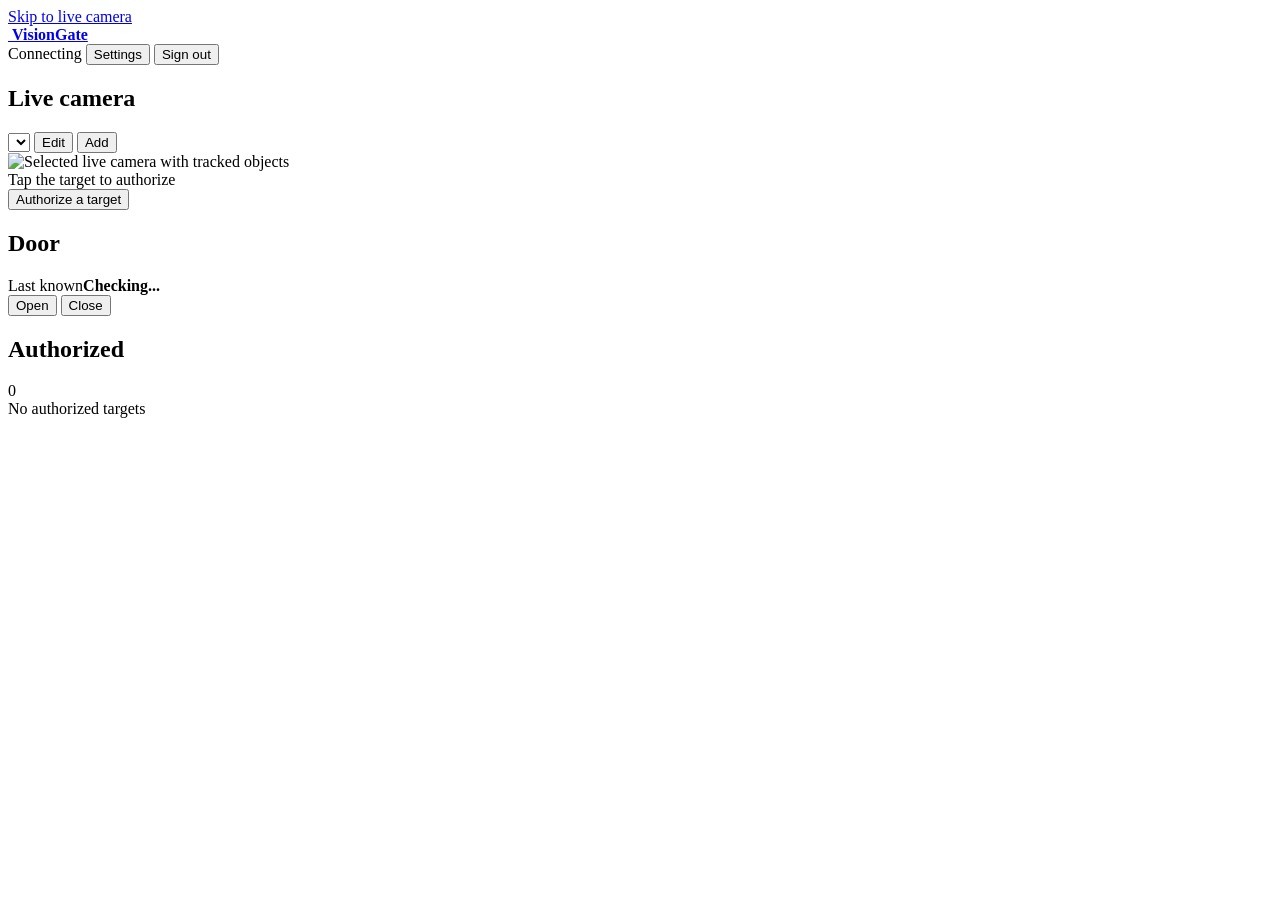
==== commit 59e8c215: "Add file-based login, auth manager & security Introduce a file-only login system and hardened web se" ====
--- a/static/index.html
+++ b/static/index.html
@@ -3,520 +3,149 @@
 <head>
   <meta charset="utf-8">
   <meta name="viewport" content="width=device-width, initial-scale=1">
-  <meta name="theme-color" content="#172f50">
+  <meta name="theme-color" content="#12202d">
   <link rel="icon" href="/logo.png" type="image/png">
-  <title>VisionGate · Visual access control</title>
-  <style>
-    :root {
-      color-scheme: light;
-      --navy: #172f50;
-      --navy-2: #21456f;
-      --navy-3: #0e2037;
-      --blue: #2f6eaa;
-      --mint: #24a58a;
-      --mint-soft: #e4f5f0;
-      --red: #cf4d5b;
-      --amber: #c88921;
-      --ink: #172438;
-      --muted: #6f7e90;
-      --line: #dbe3eb;
-      --surface: #ffffff;
-      --canvas: #edf2f6;
-      --shadow: 0 16px 45px rgba(24, 47, 79, .09);
-    }
-
-    * { box-sizing: border-box; }
-    body {
-      margin: 0;
-      min-height: 100vh;
-      background: var(--canvas);
-      color: var(--ink);
-      font: 14px/1.45 Inter, ui-sans-serif, system-ui, -apple-system, "Segoe UI", sans-serif;
-    }
-    button, input, select { font: inherit; }
-    button { min-width: 0; cursor: pointer; }
-    button:disabled { cursor: not-allowed; opacity: .48; }
-    button:focus-visible, input:focus-visible, select:focus-visible, summary:focus-visible {
-      outline: 3px solid rgba(47, 110, 170, .25);
-      outline-offset: 2px;
-    }
-
-    .topbar {
-      position: sticky;
-      z-index: 5;
-      top: 0;
-      background: linear-gradient(115deg, var(--navy-3), var(--navy));
-      color: white;
-      box-shadow: 0 8px 28px rgba(14, 32, 55, .2);
-    }
-    .topbar-inner {
-      display: flex;
-      align-items: center;
-      justify-content: space-between;
-      gap: 20px;
-      width: min(1540px, 100%);
-      min-height: 76px;
-      margin: auto;
-      padding: 10px 28px;
-    }
-    .brand, .top-actions, .health, .camera-actions, .feed-actions,
-    .section-heading, .dialog-actions, .import-actions, .status-line {
-      display: flex;
-      align-items: center;
-    }
-    .brand { gap: 13px; min-width: 0; }
-    .brand-logo {
-      width: 50px;
-      height: 50px;
-      object-fit: contain;
-      border-radius: 13px;
-      background: #fff;
-      padding: 4px;
-      box-shadow: 0 5px 18px rgba(0, 0, 0, .2);
-    }
-    .wordmark { font-size: 21px; font-weight: 780; letter-spacing: -.02em; }
-    .tagline { color: #b9cbe0; font-size: 12px; letter-spacing: .025em; }
-    .top-actions { gap: 10px; }
-    .health {
-      gap: 8px;
-      padding: 8px 12px;
-      border: 1px solid rgba(255, 255, 255, .13);
-      border-radius: 999px;
-      background: rgba(255, 255, 255, .06);
-      color: #d9e4ef;
-      font-size: 12px;
-    }
-    .dot { width: 8px; height: 8px; border-radius: 50%; background: var(--amber); }
-    .dot.ok { background: #55d9b7; box-shadow: 0 0 0 4px rgba(85, 217, 183, .12); }
-    .dot.bad { background: #ff7180; box-shadow: 0 0 0 4px rgba(255, 113, 128, .12); }
-    #networkLink { display: block; max-width: 220px; overflow: hidden; text-overflow: ellipsis; }
-
-    .shell { width: min(1540px, 100%); margin: auto; padding: 24px 28px 34px; }
-    .dashboard { display: grid; grid-template-columns: minmax(0, 1fr) 370px; align-items: start; gap: 20px; }
-    .side { display: grid; align-content: start; gap: 16px; }
-    .card {
-      border: 1px solid var(--line);
-      border-radius: 18px;
-      background: var(--surface);
-      box-shadow: var(--shadow);
-      overflow: hidden;
-    }
-    .padded { padding: 18px; }
-    h1, h2, h3, h4, p { margin-top: 0; }
-    h2 { margin-bottom: 0; font-size: 15px; letter-spacing: -.01em; }
-    h3 { margin: 0; font-size: 14px; }
-    h4 { margin: 0 0 8px; font-size: 14px; }
-    .eyebrow {
-      display: block;
-      margin-bottom: 4px;
-      color: var(--muted);
-      font-size: 10px;
-      font-weight: 750;
-      letter-spacing: .12em;
-      text-transform: uppercase;
-    }
-    .muted { color: var(--muted); }
-
-    .camera-bar {
-      display: flex;
-      align-items: center;
-      justify-content: space-between;
-      gap: 14px;
-      padding: 13px 15px;
-      border-bottom: 1px solid var(--line);
-    }
-    .camera-picker { display: flex; align-items: center; gap: 10px; min-width: 0; }
-    .camera-picker select { min-width: 240px; }
-    .camera-actions { gap: 7px; }
-    .video-wrap {
-      position: relative;
-      display: grid;
-      min-height: 420px;
-      place-items: center;
-      overflow: hidden;
-      background: #07101c;
-    }
-    #feed { display: block; width: 100%; height: auto; cursor: default; }
-    .enrolling #feed { cursor: crosshair; }
-    .feed-overlay {
-      position: absolute;
-      inset: 15px 15px auto;
-      display: flex;
-      justify-content: space-between;
-      pointer-events: none;
-    }
-    .live-badge, .count-badge {
-      padding: 6px 9px;
-      border: 1px solid rgba(255, 255, 255, .16);
-      border-radius: 8px;
-      background: rgba(7, 16, 28, .78);
-      color: #eaf2fa;
-      backdrop-filter: blur(8px);
-      font-size: 10px;
-      font-weight: 750;
-      letter-spacing: .1em;
-      text-transform: uppercase;
-    }
-    .live-badge::before { content: ""; display: inline-block; width: 6px; height: 6px; margin-right: 7px; border-radius: 50%; background: #ff6677; }
-    .enroll-note {
-      display: none;
-      position: absolute;
-      inset: auto 18px 18px;
-      padding: 11px 14px;
-      border: 1px solid rgba(85, 217, 183, .5);
-      border-radius: 10px;
-      background: rgba(14, 47, 57, .9);
-      color: #d9fff4;
-      pointer-events: none;
-    }
-    .enrolling .enroll-note { display: block; }
-    .feed-footer {
-      display: flex;
-      align-items: center;
-      justify-content: space-between;
-      gap: 12px;
-      padding: 13px 15px;
-      border-top: 1px solid var(--line);
-    }
-    .feed-actions { gap: 8px; flex-wrap: wrap; }
-    .independent-note { color: var(--muted); font-size: 12px; text-align: right; }
-
-    .btn {
-      min-height: 38px;
-      padding: 8px 13px;
-      border: 1px solid #cfd9e3;
-      border-radius: 10px;
-      background: #fff;
-      color: #26384e;
-      font-weight: 680;
-      transition: background .15s, border-color .15s, transform .15s;
-    }
-    .btn:hover:not(:disabled) { border-color: #aebdcc; background: #f4f7fa; transform: translateY(-1px); }
-    .btn.primary { border-color: var(--navy); background: var(--navy); color: white; }
-    .btn.primary:hover:not(:disabled) { border-color: var(--navy-2); background: var(--navy-2); }
-    .btn.mint { border-color: #17866f; background: #17866f; color: white; }
-    .btn.danger { color: var(--red); }
-    .btn.ghost { border-color: rgba(255, 255, 255, .2); background: rgba(255, 255, 255, .08); color: white; }
-    .btn.small { min-height: 32px; padding: 5px 9px; font-size: 12px; }
-
-    .door-card {
-      padding: 18px;
-      background: linear-gradient(145deg, var(--navy-3), var(--navy));
-      color: white;
-    }
-    .door-card .eyebrow { color: #a9bdd5; }
-    .door-head { display: flex; justify-content: space-between; gap: 12px; }
-    .mode-badge { padding: 5px 8px; border-radius: 7px; background: rgba(255,255,255,.1); color: #c8d7e7; font-size: 11px; }
-    .door-controls { display: grid; grid-template-columns: 1fr 1fr; gap: 9px; margin-top: 17px; }
-    .door-button {
-      min-height: 68px;
-      border: 1px solid rgba(255, 255, 255, .16);
-      border-radius: 12px;
-      background: rgba(255, 255, 255, .08);
-      color: white;
-      font-weight: 750;
-    }
-    .door-button:first-child { border-color: rgba(85, 217, 183, .32); background: rgba(36, 165, 138, .23); }
-    .door-button:hover:not(:disabled) { background: rgba(255,255,255,.16); }
-    .door-button span { display: block; margin-top: 3px; color: #aebfd2; font-size: 10px; font-weight: 500; }
-
-    .section-heading { justify-content: space-between; gap: 10px; margin-bottom: 13px; }
-    .stats { display: grid; grid-template-columns: 1fr 1fr; gap: 8px; }
-    .stat { padding: 11px; border: 1px solid #e4eaf0; border-radius: 11px; background: #f7f9fb; }
-    .stat span { display: block; color: var(--muted); font-size: 10px; font-weight: 700; letter-spacing: .07em; text-transform: uppercase; }
-    .stat strong { display: block; overflow: hidden; margin-top: 3px; font-size: 13px; text-overflow: ellipsis; white-space: nowrap; }
-    #event { margin: 12px 1px 0; color: #53647a; font-size: 12px; }
-    .status-line { gap: 7px; color: var(--muted); font-size: 12px; }
-
-    .tracks { display: flex; flex-wrap: wrap; gap: 7px; }
-    .track { padding: 6px 9px; border-radius: 8px; background: #eef3f7; color: #53647a; font-size: 11px; }
-    .track.match { background: var(--mint-soft); color: #14705d; font-weight: 700; }
-    .list { display: grid; gap: 8px; }
-    .empty { padding: 17px 4px; color: #8a97a5; text-align: center; font-size: 12px; }
-    .profile, .camera-row, .event-row {
-      display: flex;
-      align-items: center;
-      gap: 10px;
-      padding: 10px;
-      border: 1px solid #e2e8ef;
-      border-radius: 11px;
-      background: #fbfcfd;
-    }
-    .avatar { display: grid; flex: 0 0 36px; height: 36px; place-items: center; border-radius: 10px; background: #e8eef5; color: var(--navy-2); font-size: 10px; font-weight: 800; text-transform: uppercase; }
-    .profile-info, .row-info { min-width: 0; flex: 1; }
-    .profile-info strong, .profile-info small, .row-info strong, .row-info small { display: block; overflow: hidden; text-overflow: ellipsis; white-space: nowrap; }
-    .profile-info small, .row-info small { color: var(--muted); font-size: 11px; }
-    .legacy { color: var(--amber); }
-    .remove { border: 0; background: transparent; color: #8794a3; font-size: 18px; }
-    .remove:hover { color: var(--red); }
-
-    .activity { margin-top: 20px; padding: 18px; }
-    .event-list { display: grid; grid-template-columns: repeat(auto-fit, minmax(310px, 1fr)); gap: 8px; }
-    .event-row { align-items: flex-start; }
-    .event-kind { flex: 0 0 auto; padding: 4px 7px; border-radius: 6px; background: #e8eef5; color: var(--navy-2); font-size: 9px; font-weight: 750; letter-spacing: .05em; text-transform: uppercase; }
-
-    dialog {
-      width: min(760px, calc(100vw - 26px));
-      max-height: 92vh;
-      padding: 0;
-      border: 1px solid #d7e0e8;
-      border-radius: 18px;
-      background: #fff;
-      color: var(--ink);
-      box-shadow: 0 30px 100px rgba(10, 25, 43, .35);
-      overflow: hidden;
-    }
-    dialog > form { display: grid; grid-template-rows: auto minmax(0, 1fr) auto; max-height: 92vh; }
-    #settingsDialog { width: min(980px, calc(100vw - 26px)); }
-    dialog::backdrop { background: rgba(11, 25, 42, .62); backdrop-filter: blur(3px); }
-    .dialog-head, .dialog-actions { display: flex; align-items: center; justify-content: space-between; gap: 12px; padding: 16px 20px; }
-    .dialog-head { border-bottom: 1px solid var(--line); }
-    .dialog-head h2 { font-size: 17px; }
-    .dialog-body { padding: 19px 20px; overflow: auto; }
-    .dialog-actions { justify-content: flex-end; border-top: 1px solid var(--line); }
-    .close { min-width: 34px; min-height: 34px; border: 0; border-radius: 8px; background: transparent; color: #66768a; font-size: 22px; }
-    .close:hover { background: #eef2f6; }
-    .form-grid { display: grid; grid-template-columns: 1fr 1fr; gap: 13px; }
-    label { display: grid; gap: 5px; color: #586a7f; font-size: 11px; font-weight: 650; }
-    label.wide, .form-grid > .wide { grid-column: 1 / -1; }
-    input, select {
-      width: 100%;
-      min-height: 40px;
-      padding: 8px 10px;
-      border: 1px solid #cdd8e2;
-      border-radius: 9px;
-      background: #fff;
-      color: var(--ink);
-      font-weight: 450;
-    }
-    input:focus, select:focus { border-color: var(--blue); outline: 3px solid rgba(47,110,170,.12); }
-    .checkbox { display: flex; align-items: center; gap: 9px; padding-top: 8px; }
-    .checkbox input { width: 17px; min-height: auto; }
-    .notice { margin: 0 0 14px; padding: 11px 12px; border: 1px solid #d9e2ea; border-radius: 10px; background: #f4f7fa; color: #5c6e82; font-size: 11px; }
-    .tabs { display: flex; gap: 5px; padding: 5px; border-radius: 11px; background: #eef2f6; }
-    .tab { flex: 1; padding: 8px; border: 0; border-radius: 8px; background: transparent; color: #65758a; font-weight: 700; }
-    .tab.active { background: white; color: var(--navy); box-shadow: 0 2px 7px rgba(23, 47, 80, .1); }
-    .tab-panel { display: none; padding-top: 18px; }
-    .tab-panel.active { display: block; }
-    .settings-section + .settings-section { margin-top: 20px; padding-top: 20px; border-top: 1px solid var(--line); }
-    .settings-section h3 { margin-bottom: 10px; }
-    .import-card { margin-top: 13px; padding: 15px; border: 1px solid #cadbe7; border-radius: 12px; background: #f5f9fc; }
-    .import-actions { flex-wrap: wrap; gap: 8px; margin-top: 12px; }
-    .import-status { margin: 9px 0 0; color: #617287; font-size: 11px; }
-    .import-result { display: none; margin-top: 14px; padding-top: 14px; border-top: 1px solid #d8e2ea; }
-    .import-result.show { display: block; }
-    details { margin-top: 12px; }
-    summary { color: var(--navy-2); cursor: pointer; font-weight: 650; }
-    .field-help { color: #8995a3; font-size: 10px; font-weight: 450; }
-
-    #toast {
-      position: fixed;
-      z-index: 20;
-      right: 22px;
-      bottom: 22px;
-      max-width: 390px;
-      padding: 12px 15px;
-      border-radius: 11px;
-      background: var(--navy-3);
-      color: white;
-      box-shadow: 0 14px 44px rgba(10, 25, 43, .3);
-      opacity: 0;
-      transform: translateY(10px);
-      transition: .18s;
-      pointer-events: none;
-    }
-    #toast.show { opacity: 1; transform: none; }
-
-    @media (max-width: 980px) {
-      .dashboard { grid-template-columns: 1fr; }
-      .side { grid-template-columns: 1fr 1fr; }
-      .door-card { grid-column: 1 / -1; }
-    }
-    @media (max-width: 650px) {
-      body { overflow-x: hidden; }
-      .topbar-inner { display: grid; grid-template-columns: minmax(0, 1fr) auto; min-height: 66px; padding: 8px 14px; }
-      .brand-logo { width: 43px; height: 43px; }
-      .wordmark { font-size: 19px; }
-      .brand { min-width: 0; overflow: hidden; }
-      .tagline, .top-actions .health, #networkLink, .independent-note { display: none; }
-      .health { padding: 7px 9px; }
-      .shell { padding: 14px 10px 24px; }
-      .dashboard, .side, .card { min-width: 0; }
-      .dashboard { gap: 12px; }
-      .side, .form-grid { grid-template-columns: 1fr; }
-      .door-card { grid-column: auto; }
-      label.wide, .form-grid > .wide { grid-column: auto; }
-      .camera-bar { align-items: stretch; flex-direction: column; }
-      .camera-picker { align-items: stretch; flex-direction: column; gap: 4px; }
-      .camera-picker select { min-width: 0; width: 100%; }
-      .camera-actions, .door-controls, .feed-actions { display: grid; grid-template-columns: repeat(2, minmax(0, 1fr)); width: 100%; }
-      .video-wrap { min-height: 230px; }
-      .feed-footer { align-items: stretch; flex-direction: column; }
-      .feed-actions { display: grid; grid-template-columns: 1fr 1fr; }
-      #enroll { grid-column: 1 / -1; }
-      .activity { margin-top: 12px; }
-      .event-list { grid-template-columns: 1fr; }
-      .dialog-body { padding: 15px; }
-      .dialog-head, .dialog-actions { padding: 13px 15px; }
-      .dialog-actions { display: grid; grid-template-columns: repeat(2, minmax(0, 1fr)); }
-    }
-  </style>
+  <link rel="stylesheet" href="/visiongate.css">
+  <title>VisionGate</title>
 </head>
 <body>
+  <a class="skip-link" href="#liveCamera">Skip to live camera</a>
   <header class="topbar">
-    <div class="topbar-inner">
-      <div class="brand">
-        <img class="brand-logo" src="/logo.png" alt="VisionGate logo">
-        <div><div class="wordmark">VisionGate</div><div class="tagline">Visual access control</div></div>
-      </div>
-      <div class="top-actions">
-        <div class="health" title="Selected camera status"><span id="dot" class="dot"></span><span id="connection">Connecting</span></div>
-        <div class="health" id="networkLink" title="Address for other devices">Local network</div>
-        <button id="openSettings" class="btn ghost" type="button">Settings</button>
-      </div>
+    <a class="brand" href="#liveCamera" aria-label="VisionGate home">
+      <img src="/logo.png" alt="">
+      <strong>VisionGate</strong>
+    </a>
+    <div class="top-actions">
+      <span class="connection"><span id="dot" class="dot" aria-hidden="true"></span><span id="connection">Connecting</span></span>
+      <button id="openSettings" class="btn small" type="button">Settings</button>
+      <button id="logout" class="btn small" type="button">Sign out</button>
     </div>
   </header>
 
-  <main class="shell">
-    <div class="dashboard">
-      <section class="card" aria-label="Live camera">
-        <div class="camera-bar">
-          <div class="camera-picker"><span class="eyebrow">Active camera</span><select id="cameraSelect" aria-label="Active camera"></select></div>
-          <div class="camera-actions"><button id="addCamera" class="btn small" type="button">+ Add</button><button id="editCamera" class="btn small" type="button">Edit</button></div>
+  <main class="dashboard">
+    <section id="liveCamera" class="panel camera-panel" aria-labelledby="cameraTitle" tabindex="-1">
+      <header class="panel-header">
+        <h1 id="cameraTitle">Live camera</h1>
+        <div class="camera-tools">
+          <select id="cameraSelect" aria-label="Active camera"></select>
+          <button id="editCamera" class="btn small" type="button">Edit</button>
+          <button id="addCamera" class="btn small" type="button">Add</button>
         </div>
-        <div id="videoWrap" class="video-wrap">
-          <img id="feed" alt="Selected live camera with tracked objects">
-          <div class="feed-overlay"><span class="live-badge">Live</span><span id="trackCount" class="count-badge">0 targets</span></div>
-          <div class="enroll-note">Select a clearly visible target inside its box</div>
-        </div>
-        <div class="feed-footer">
-          <div class="feed-actions">
-            <button id="enroll" class="btn primary" type="button">Enroll identity</button>
-            <button id="testOpen" class="btn" type="button">Open door</button>
-            <button id="testClose" class="btn" type="button">Close door</button>
-          </div>
-          <div class="independent-note">Each enabled camera detects independently</div>
+      </header>
+      <div id="videoWrap" class="video-wrap">
+        <img id="feed" alt="Selected live camera with tracked objects">
+        <div class="enroll-note">Tap the target to authorize</div>
+      </div>
+      <footer class="feed-footer">
+        <button id="enroll" class="btn primary" type="button">Authorize a target</button>
+      </footer>
+    </section>
+
+    <aside class="side-column">
+      <section class="panel door-card" aria-labelledby="doorTitle">
+        <header class="door-head">
+          <h2 id="doorTitle">Door</h2>
+          <div id="doorStateBox" class="door-state" data-state="unknown"><span>Last known</span><strong id="doorState">Checking...</strong></div>
+        </header>
+        <p id="doorTiming" class="door-timing" hidden></p>
+        <div class="door-controls">
+          <button id="doorOpenCard" class="door-button" type="button">Open</button>
+          <button id="doorCloseCard" class="door-button" type="button">Close</button>
         </div>
       </section>
 
-      <aside class="side">
-        <section class="card door-card" aria-label="Door controls">
-          <div class="door-head"><div><span class="eyebrow">Connected door</span><h2 id="doorName">Entrance</h2></div><span id="doorMode" class="mode-badge">Checking</span></div>
-          <div class="door-controls">
-            <button id="doorOpenCard" class="door-button" type="button">Open<span id="openChannel">Channel —</span></button>
-            <button id="doorCloseCard" class="door-button" type="button">Close<span id="closeChannel">Channel —</span></button>
-          </div>
-        </section>
-
-        <section class="card padded">
-          <div class="section-heading"><div><span class="eyebrow">System</span><h2>Current state</h2></div></div>
-          <div class="stats">
-            <div class="stat"><span>Camera</span><strong id="camera">—</strong></div>
-            <div class="stat"><span>Recognition</span><strong id="vision">—</strong></div>
-            <div class="stat"><span>Door</span><strong id="door">—</strong></div>
-            <div class="stat"><span>Threshold</span><strong id="threshold">—</strong></div>
-          </div>
-          <p id="event">Loading system state…</p>
-        </section>
-
-        <section class="card padded">
-          <div class="section-heading"><div><span class="eyebrow">In frame</span><h2>Live targets</h2></div></div>
-          <div id="tracks" class="tracks"><span class="empty">Nothing detected</span></div>
-        </section>
-
-        <section class="card padded">
-          <div class="section-heading"><div><span class="eyebrow">Allowed access</span><h2>Whitelist</h2></div><span id="profileCount" class="muted">0</span></div>
-          <div id="profiles" class="list"><div class="empty">No identities enrolled</div></div>
-        </section>
-      </aside>
-    </div>
-
-    <section class="card activity">
-      <div class="section-heading"><div><span class="eyebrow">Persistent history</span><h2>Recent activity</h2></div><button id="clearEvents" class="btn small danger" type="button">Clear history</button></div>
-      <div id="events" class="event-list"><div class="empty">No events yet</div></div>
-    </section>
+      <section id="access" class="panel access-panel" aria-labelledby="accessTitle">
+        <header class="section-heading">
+          <h2 id="accessTitle">Authorized</h2>
+          <span id="profileCount" class="count">0</span>
+        </header>
+        <div id="profiles" class="list"><div class="empty">No authorized targets</div></div>
+      </section>
+    </aside>
   </main>
 
   <dialog id="enrollmentDialog">
     <form id="enrollmentForm">
-      <div class="dialog-head"><div><span class="eyebrow">New whitelist entry</span><h2>Name this identity</h2></div><button class="close" type="button" data-close="enrollmentDialog" aria-label="Close">×</button></div>
+      <div class="dialog-head"><div><span class="panel-kicker">New whitelist entry</span><h2>Name this identity</h2></div><button class="close" type="button" data-close="enrollmentDialog" aria-label="Close">×</button></div>
       <div class="dialog-body">
         <p class="notice">Use a unique name. For best accuracy, enroll the person or vehicle when it is clear, close, and fully visible.</p>
         <input id="enrollmentX" type="hidden"><input id="enrollmentY" type="hidden">
-        <label>Identity name<input id="enrollmentName" required maxlength="60" placeholder="Example: Alice or Blue hatchback" autocomplete="off"></label>
+        <div class="form-grid"><label class="wide" for="enrollmentName">Identity name<input id="enrollmentName" required maxlength="60" placeholder="Example: Alice or blue hatchback" autocomplete="off"></label></div>
       </div>
-      <div class="dialog-actions"><button class="btn" type="button" data-close="enrollmentDialog">Cancel</button><button class="btn primary" type="submit">Add to whitelist</button></div>
+      <div class="dialog-actions"><button class="btn" type="button" data-close="enrollmentDialog">Cancel</button><button class="btn primary" type="submit">Add to access list</button></div>
     </form>
   </dialog>
 
   <dialog id="cameraDialog">
     <form id="cameraForm">
-      <div class="dialog-head"><div><span class="eyebrow">Camera device</span><h2 id="cameraDialogTitle">Add camera</h2></div><button class="close" type="button" data-close="cameraDialog" aria-label="Close">×</button></div>
-      <div class="dialog-body"><div class="form-grid">
-        <input id="cameraId" type="hidden">
-        <label class="wide">Camera name<input id="cameraName" required maxlength="60" placeholder="Front gate"></label>
-        <label class="wide">RTSP stream URL<input id="cameraUrl" required maxlength="1000" placeholder="rtsp://192.168.1.50:554/live"></label>
-        <label>RTSP username<input id="cameraUsername" maxlength="200" autocomplete="off"></label>
-        <label>RTSP password<input id="cameraPassword" type="password" maxlength="200" autocomplete="new-password"></label>
-        <label class="checkbox"><input id="cameraEnabled" type="checkbox" checked> Enable detection on this camera</label>
-        <p id="cameraTestStatus" class="import-status wide" role="status" aria-live="polite"></p>
-      </div></div>
+      <div class="dialog-head"><div><span class="panel-kicker">Camera device</span><h2 id="cameraDialogTitle">Add camera</h2></div><button class="close" type="button" data-close="cameraDialog" aria-label="Close">×</button></div>
+      <div class="dialog-body">
+        <div class="form-grid">
+          <input id="cameraId" type="hidden">
+          <label class="wide" for="cameraName">Camera name<input id="cameraName" required maxlength="60" placeholder="Front gate"></label>
+          <label class="wide" for="cameraUrl">RTSP stream URL<input id="cameraUrl" required maxlength="1000" placeholder="rtsp://192.168.1.50:554/live"></label>
+          <label for="cameraUsername">RTSP username<input id="cameraUsername" maxlength="200" autocomplete="off"></label>
+          <label for="cameraPassword">RTSP password<input id="cameraPassword" type="password" maxlength="200" autocomplete="new-password"></label>
+          <label class="checkbox wide" for="cameraEnabled"><input id="cameraEnabled" type="checkbox" checked>Enable detection on this camera</label>
+          <p id="cameraTestStatus" class="import-status wide" role="status" aria-live="polite"></p>
+        </div>
+      </div>
       <div class="dialog-actions"><button id="deleteCamera" class="btn danger" type="button">Delete</button><button id="testCameraConnection" class="btn" type="button">Test connection</button><button class="btn" type="button" data-close="cameraDialog">Cancel</button><button class="btn primary" type="submit">Save camera</button></div>
     </form>
   </dialog>
 
   <dialog id="settingsDialog">
     <form id="settingsForm">
-      <div class="dialog-head"><div><span class="eyebrow">VisionGate</span><h2>Settings</h2></div><button class="close" type="button" data-close="settingsDialog" aria-label="Close">×</button></div>
+      <div class="dialog-head"><div><span class="panel-kicker">VisionGate</span><h2>Settings</h2></div><button class="close" type="button" data-close="settingsDialog" aria-label="Close">×</button></div>
       <div class="dialog-body">
-        <p class="notice">Authentication is disabled. Camera and door credentials are stored in the local SQLite database. Keep VisionGate on a trusted private network.</p>
+        <p class="notice">This dashboard uses a file-only login. Run <strong>Configure Login.bat</strong> on the VisionGate PC to change it; credentials cannot be changed here.</p>
         <div class="tabs" role="tablist" aria-label="Settings sections">
-          <button class="tab active" type="button" role="tab" aria-selected="true" data-tab="camerasTab">Cameras</button>
-          <button class="tab" type="button" role="tab" aria-selected="false" data-tab="recognitionTab">Recognition</button>
-          <button class="tab" type="button" role="tab" aria-selected="false" data-tab="doorTab">Door & eWeLink</button>
+          <button id="camerasTabButton" class="tab active" type="button" role="tab" aria-selected="true" aria-controls="camerasTab" data-tab="camerasTab">Cameras</button>
+          <button id="recognitionTabButton" class="tab" type="button" role="tab" aria-selected="false" aria-controls="recognitionTab" data-tab="recognitionTab">Recognition</button>
+          <button id="doorTabButton" class="tab" type="button" role="tab" aria-selected="false" aria-controls="doorTab" data-tab="doorTab">Door &amp; eWeLink</button>
         </div>
 
-        <section id="camerasTab" class="tab-panel active" role="tabpanel">
-          <div class="section-heading"><div><h3>Camera devices</h3><span class="field-help">Streams run and track independently.</span></div><button id="settingsAddCamera" class="btn small" type="button">+ Add camera</button></div>
+        <section id="camerasTab" class="tab-panel active" role="tabpanel" aria-labelledby="camerasTabButton">
+          <div class="section-heading"><div><h3>Camera devices</h3><span class="field-help">Every enabled stream detects and tracks independently.</span></div><button id="settingsAddCamera" class="btn small" type="button">Add camera</button></div>
           <div id="cameraList" class="list"></div>
         </section>
 
-        <section id="recognitionTab" class="tab-panel" role="tabpanel">
+        <section id="recognitionTab" class="tab-panel" role="tabpanel" aria-labelledby="recognitionTabButton">
           <div class="settings-section">
-            <h3>Detection model</h3>
+            <h3>Detection engine</h3>
             <div class="form-grid">
-              <label>YOLO model<select id="yoloModel"><option value="yolo11n.pt">YOLO11 Nano · fastest</option><option value="yolo11s.pt">YOLO11 Small · recommended</option><option value="yolo11m.pt">YOLO11 Medium · most accurate</option></select></label>
-              <label>YOLO image size<input id="yoloImgsz" type="number" min="320" max="1280" step="32"></label>
-              <label>Detection confidence<input id="detectionConfidence" type="number" min="0.05" max="0.95" step="0.05"></label>
-              <label>Video JPEG quality<input id="jpegQuality" type="number" min="40" max="100" step="1"></label>
+              <label for="yoloModel">YOLO model<select id="yoloModel"><option value="yolo11n.pt">YOLO11 Nano · fastest</option><option value="yolo11s.pt">YOLO11 Small · recommended</option><option value="yolo11m.pt">YOLO11 Medium · most accurate</option></select></label>
+              <label for="yoloImgsz">YOLO image size<input id="yoloImgsz" type="number" min="320" max="1280" step="32"></label>
+              <label for="detectionConfidence">Detection confidence<input id="detectionConfidence" type="number" min="0.05" max="0.95" step="0.05"></label>
+              <label for="jpegQuality">Video JPEG quality<input id="jpegQuality" type="number" min="40" max="100" step="1"></label>
             </div>
           </div>
           <div class="settings-section">
-            <h3>Identity matching</h3>
+            <h3>Recognition and automation</h3>
             <div class="form-grid">
-              <label>Match threshold<input id="matchThreshold" type="number" min="0.1" max="0.999" step="0.01"><span class="field-help">Higher rejects more uncertain matches.</span></label>
-              <label>Lookalike margin<input id="matchMargin" type="number" min="0" max="0.25" step="0.01"><span class="field-help">Rejects two identities that score too closely.</span></label>
-              <label>Required confirmations<input id="matchConfirmations" type="number" min="1" max="20" step="1"></label>
-              <label>Appearance update interval<input id="embedEvery" type="number" min="1" max="60" step="1"></label>
-              <label>Door cooldown seconds<input id="cooldown" type="number" min="0" max="3600" step="1"></label>
+              <label for="matchThreshold">Match threshold<input id="matchThreshold" type="number" min="0.1" max="0.999" step="0.01"><span class="field-help">Higher rejects more uncertain matches.</span></label>
+              <label for="matchMargin">Lookalike margin<input id="matchMargin" type="number" min="0" max="0.25" step="0.01"><span class="field-help">Rejects identities that score too closely.</span></label>
+              <label for="matchConfirmations">Required confirmations<input id="matchConfirmations" type="number" min="1" max="20" step="1"></label>
+              <label for="embedEvery">Appearance update interval<input id="embedEvery" type="number" min="1" max="60" step="1"></label>
+              <label for="cooldown">Door cooldown seconds<input id="cooldown" type="number" min="0" max="3600" step="1"></label>
             </div>
           </div>
         </section>
 
-        <section id="doorTab" class="tab-panel" role="tabpanel">
+        <section id="doorTab" class="tab-panel" role="tabpanel" aria-labelledby="doorTabButton">
           <div class="settings-section">
-            <h3>Relay configuration</h3>
+            <h3>Door relay</h3>
             <p class="notice">Your 4CH Pro R2 uses channel 1 to open and channel 2 to close. A reachable IP enables fast LAN control; otherwise VisionGate uses the imported cloud connection.</p>
             <div class="form-grid">
-              <label class="wide">Device model<input id="ewelinkModel" required maxlength="80" placeholder="SONOFF 4CH Pro R2"></label>
-              <label>Device IP (optional)<input id="ewelinkHost" maxlength="45" placeholder="Cloud control when blank"></label>
-              <label>LAN port<input id="ewelinkPort" type="number" min="1" max="65535" step="1"></label>
-              <label>Device ID<input id="ewelinkDeviceId" maxlength="32" placeholder="1000xxxxxxxx"></label>
-              <label>Device key<input id="ewelinkDeviceKey" type="password" maxlength="128" autocomplete="new-password"></label>
-              <label>Open channel<select id="ewelinkOpenChannel"><option>1</option><option>2</option><option>3</option><option>4</option></select></label>
-              <label>Close channel<select id="ewelinkCloseChannel"><option>1</option><option>2</option><option>3</option><option>4</option></select></label>
-              <label>Relay pulse seconds<input id="pulseSeconds" type="number" min="0.1" max="30" step="0.1"></label>
-              <label>Auto-close delay<input id="autoCloseSeconds" type="number" min="0" max="3600" step="1"><span class="field-help">Seconds after the last authorized target leaves. Use 0 to disable.</span></label>
+              <label class="wide" for="ewelinkModel">Device model<input id="ewelinkModel" required maxlength="80" placeholder="SONOFF 4CH Pro R2"></label>
+              <label for="ewelinkHost">Device IP (optional)<input id="ewelinkHost" maxlength="45" placeholder="Cloud control when blank"></label>
+              <label for="ewelinkPort">LAN port<input id="ewelinkPort" type="number" min="1" max="65535" step="1"></label>
+              <label for="ewelinkDeviceId">Device ID<input id="ewelinkDeviceId" maxlength="32" placeholder="1000xxxxxxxx"></label>
+              <label for="ewelinkDeviceKey">Device key<input id="ewelinkDeviceKey" type="password" maxlength="128" autocomplete="new-password"></label>
+              <label for="ewelinkOpenChannel">Open channel<select id="ewelinkOpenChannel"><option>1</option><option>2</option><option>3</option><option>4</option></select></label>
+              <label for="ewelinkCloseChannel">Close channel<select id="ewelinkCloseChannel"><option>1</option><option>2</option><option>3</option><option>4</option></select></label>
+              <label for="pulseSeconds">Relay pulse seconds<input id="pulseSeconds" type="number" min="0.1" max="30" step="0.1"></label>
+              <label for="autoCloseSeconds">Auto-close delay<input id="autoCloseSeconds" type="number" min="0" max="3600" step="1"><span class="field-help">Seconds after the last authorized target leaves. Use 0 to disable.</span></label>
             </div>
           </div>
 
@@ -524,25 +153,25 @@
             <h4 id="ewelinkImportTitle">Import device from eWeLink</h4>
             <p class="import-status"><strong>No developer account required.</strong> Sign in once with the account used in the eWeLink app. The account password is never saved.</p>
             <div class="form-grid">
-              <label class="wide">eWeLink email or phone<input id="ewelinkAccount" maxlength="320" autocomplete="username"></label>
-              <label>eWeLink password<input id="ewelinkAccountPassword" type="password" maxlength="200" autocomplete="off"></label>
-              <label>Phone country code<input id="ewelinkCountryCode" maxlength="5" value="+351"></label>
-              <label>Account region<select id="ewelinkRegion"><option value="eu">Europe</option><option value="us">Americas</option><option value="as">Asia</option><option value="cn">Mainland China</option></select></label>
+              <label class="wide" for="ewelinkAccount">eWeLink email or phone<input id="ewelinkAccount" maxlength="320" autocomplete="username"></label>
+              <label for="ewelinkAccountPassword">eWeLink password<input id="ewelinkAccountPassword" type="password" maxlength="200" autocomplete="off"></label>
+              <label for="ewelinkCountryCode">Phone country code<input id="ewelinkCountryCode" maxlength="5" value="+351"></label>
+              <label for="ewelinkRegion">Account region<select id="ewelinkRegion"><option value="eu">Europe</option><option value="us">Americas</option><option value="as">Asia</option><option value="cn">Mainland China</option></select></label>
             </div>
             <div class="import-actions"><button id="ewelinkPasswordLogin" class="btn mint" type="button">Sign in and find devices</button></div>
             <details>
               <summary>Advanced: official developer QR login</summary>
               <p class="import-status">This fallback requires an eWeLink Developer App ID and Secret with the exact callback URL below.</p>
               <div class="form-grid">
-                <label>Developer App ID<input id="ewelinkAppId" maxlength="200" autocomplete="off"></label>
-                <label>Developer App Secret<input id="ewelinkAppSecret" type="password" maxlength="200" autocomplete="new-password"></label>
-                <label class="wide">OAuth callback URL<input id="ewelinkCallback" readonly></label>
+                <label for="ewelinkAppId">Developer App ID<input id="ewelinkAppId" maxlength="200" autocomplete="off"></label>
+                <label for="ewelinkAppSecret">Developer App Secret<input id="ewelinkAppSecret" type="password" maxlength="200" autocomplete="new-password"></label>
+                <label class="wide" for="ewelinkCallback">OAuth callback URL<input id="ewelinkCallback" readonly></label>
               </div>
               <div class="import-actions"><button id="copyEwelinkCallback" class="btn small" type="button">Copy callback</button><button id="ewelinkQrLogin" class="btn" type="button">Sign in with QR code</button></div>
             </details>
             <p id="ewelinkImportStatus" class="import-status" role="status" aria-live="polite"></p>
             <div id="ewelinkImportResult" class="import-result">
-              <div class="form-grid"><label class="wide">Choose device<select id="ewelinkImportDevice"></select></label></div>
+              <div class="form-grid"><label class="wide" for="ewelinkImportDevice">Choose device<select id="ewelinkImportDevice"></select></label></div>
               <div class="import-actions"><button id="ewelinkApplyImport" class="btn primary" type="button">Use selected device</button></div>
             </div>
           </section>
@@ -553,474 +182,6 @@
   </dialog>
 
   <div id="toast" role="status" aria-live="polite"></div>
-
-  <script>
-    const $ = id => document.getElementById(id);
-    let system = {cameras: [], profiles: [], door: {}, threshold: 0};
-    let config = {cameras: [], settings: {}};
-    let selectedCameraId = Number(localStorage.getItem("cameraId")) || null;
-    let loadedFeedId = null;
-    let enrolling = false;
-    let ewelinkImportSession = null;
-    let ewelinkImportedDevices = [];
-    let toastTimer;
-
-    function toast(message) {
-      clearTimeout(toastTimer);
-      $("toast").textContent = message;
-      $("toast").classList.add("show");
-      toastTimer = setTimeout(() => $("toast").classList.remove("show"), 3400);
-    }
-
-    async function api(url, options = {}) {
-      const response = await fetch(url, options);
-      if (!response.ok) {
-        let message = `Request failed (${response.status})`;
-        try { message = (await response.json()).detail || message; } catch (_) {}
-        throw new Error(message);
-      }
-      return response.json();
-    }
-
-    function selectedCamera() {
-      return system.cameras.find(camera => camera.id === selectedCameraId);
-    }
-
-    function syncCameraSelector() {
-      const ids = system.cameras.map(camera => camera.id);
-      if (!ids.includes(selectedCameraId)) selectedCameraId = ids[0] ?? null;
-      const select = $("cameraSelect");
-      select.replaceChildren();
-      for (const camera of system.cameras) {
-        const option = document.createElement("option");
-        option.value = camera.id;
-        option.textContent = `${camera.name} · ${camera.camera}`;
-        select.append(option);
-      }
-      select.value = String(selectedCameraId ?? "");
-      select.disabled = !ids.length;
-      if (selectedCameraId !== loadedFeedId) {
-        loadedFeedId = selectedCameraId;
-        $("feed").src = selectedCameraId ? `/video/${selectedCameraId}?v=${Date.now()}` : "";
-        localStorage.setItem("cameraId", selectedCameraId ?? "");
-      }
-      $("editCamera").disabled = !selectedCameraId;
-      $("enroll").disabled = !selectedCameraId;
-    }
-
-    function renderProfiles(profiles) {
-      const list = $("profiles");
-      list.replaceChildren();
-      $("profileCount").textContent = profiles.length;
-      if (!profiles.length) {
-        list.innerHTML = '<div class="empty">No identities enrolled</div>';
-        return;
-      }
-      for (const profile of profiles) {
-        const row = document.createElement("div");
-        row.className = "profile";
-        const avatar = document.createElement("div");
-        avatar.className = "avatar";
-        avatar.textContent = profile.label.slice(0, 3);
-        const info = document.createElement("div");
-        info.className = "profile-info";
-        const name = document.createElement("strong");
-        name.textContent = profile.name;
-        const label = document.createElement("small");
-        label.className = profile.descriptor === "legacy" ? "legacy" : "";
-        label.textContent = profile.descriptor === "legacy" ? `${profile.label} · remove, then re-enroll for enhanced accuracy` : `${profile.label} · enhanced appearance`;
-        const remove = document.createElement("button");
-        remove.className = "remove";
-        remove.type = "button";
-        remove.title = `Remove ${profile.name}`;
-        remove.setAttribute("aria-label", `Remove ${profile.name}`);
-        remove.textContent = "×";
-        remove.onclick = async () => {
-          if (!confirm(`Remove ${profile.name} from the whitelist?`)) return;
-          try { await api(`/api/whitelist/${profile.id}`, {method: "DELETE"}); await refreshAll(); }
-          catch (error) { toast(error.message); }
-        };
-        info.append(name, label);
-        row.append(avatar, info, remove);
-        list.append(row);
-      }
-    }
-
-    function renderTracks(tracks = []) {
-      const list = $("tracks");
-      list.replaceChildren();
-      $("trackCount").textContent = `${tracks.length} target${tracks.length === 1 ? "" : "s"}`;
-      if (!tracks.length) {
-        list.innerHTML = '<span class="empty">Nothing detected</span>';
-        return;
-      }
-      for (const track of tracks) {
-        const chip = document.createElement("span");
-        chip.className = `track${track.match ? " match" : ""}`;
-        chip.textContent = track.match ? `${track.label} #${track.id} · ${track.match} ${(track.similarity * 100).toFixed(0)}%` : `${track.label} #${track.id}`;
-        list.append(chip);
-      }
-    }
-
-    function renderSystem() {
-      syncCameraSelector();
-      const camera = selectedCamera();
-      const online = camera?.camera === "connected" && camera?.vision.startsWith("running");
-      const doorReady = Boolean(system.door.configured);
-      const doorBusy = Boolean(system.door.busy);
-      const mode = doorReady ? system.door.mode : "Not configured";
-      $("camera").textContent = camera?.camera || "No cameras";
-      $("vision").textContent = camera?.vision || "—";
-      $("door").textContent = doorReady ? (doorBusy ? "Activating" : mode) : "Not configured";
-      $("doorName").textContent = system.door.model || "Entrance";
-      $("doorMode").textContent = system.door.auto_close_armed ? `Closes in ${Math.ceil(system.door.auto_close_remaining)}s` : doorBusy ? "Activating" : mode;
-      $("openChannel").textContent = `Channel ${system.door.open_channel ?? "—"}`;
-      $("closeChannel").textContent = `Channel ${system.door.close_channel ?? "—"}`;
-      for (const id of ["testOpen", "testClose", "doorOpenCard", "doorCloseCard"]) $(id).disabled = !doorReady || doorBusy;
-      $("threshold").textContent = `${(system.threshold * 100).toFixed(0)}%`;
-      $("event").textContent = camera?.last_error || camera?.last_event || "Add a camera to begin";
-      $("dot").className = `dot${online ? " ok" : camera?.vision === "failed" ? " bad" : ""}`;
-      $("connection").textContent = online ? `${camera.name} online` : camera?.camera || "No cameras";
-      renderTracks(camera?.tracks);
-      renderProfiles(system.profiles);
-    }
-
-    function renderEvents(events) {
-      const list = $("events");
-      list.replaceChildren();
-      if (!events.length) {
-        list.innerHTML = '<div class="empty">No events yet</div>';
-        return;
-      }
-      for (const event of events) {
-        const row = document.createElement("div");
-        row.className = "event-row";
-        const kind = document.createElement("span");
-        kind.className = "event-kind";
-        kind.textContent = event.kind.replaceAll("_", " ");
-        const info = document.createElement("div");
-        info.className = "row-info";
-        const message = document.createElement("strong");
-        message.textContent = event.message;
-        const meta = document.createElement("small");
-        meta.textContent = [new Date(event.created_at).toLocaleString(), event.camera_name, event.similarity != null ? `${(event.similarity * 100).toFixed(0)}%` : null].filter(Boolean).join(" · ");
-        info.append(message, meta);
-        row.append(kind, info);
-        list.append(row);
-      }
-    }
-
-    function renderCameraList() {
-      const list = $("cameraList");
-      list.replaceChildren();
-      if (!config.cameras.length) {
-        list.innerHTML = '<div class="empty">No cameras configured</div>';
-        return;
-      }
-      for (const camera of config.cameras) {
-        const row = document.createElement("div");
-        row.className = "camera-row";
-        const info = document.createElement("div");
-        info.className = "row-info";
-        const name = document.createElement("strong");
-        name.textContent = camera.name;
-        const url = document.createElement("small");
-        url.textContent = `${camera.enabled ? "Enabled" : "Disabled"} · ${camera.stream_url}`;
-        const edit = document.createElement("button");
-        edit.type = "button";
-        edit.className = "btn small";
-        edit.textContent = "Edit";
-        edit.onclick = () => openCameraDialog(camera);
-        info.append(name, url);
-        row.append(info, edit);
-        list.append(row);
-      }
-    }
-
-    function fillSettings() {
-      const s = config.settings;
-      $("yoloModel").value = s.yolo_model;
-      $("yoloImgsz").value = s.yolo_imgsz;
-      $("detectionConfidence").value = s.detection_confidence;
-      $("jpegQuality").value = s.jpeg_quality;
-      $("matchThreshold").value = s.match_threshold;
-      $("matchMargin").value = s.match_margin;
-      $("matchConfirmations").value = s.match_confirmations;
-      $("embedEvery").value = s.embed_every;
-      $("cooldown").value = s.open_cooldown_seconds;
-      $("ewelinkModel").value = s.ewelink_model ?? "SONOFF 4CH Pro R2";
-      $("ewelinkHost").value = s.ewelink_host ?? "";
-      $("ewelinkPort").value = s.ewelink_port ?? 8081;
-      $("ewelinkDeviceId").value = s.ewelink_device_id ?? "";
-      $("ewelinkDeviceKey").value = s.ewelink_device_key ?? "";
-      $("ewelinkOpenChannel").value = s.ewelink_open_channel ?? 1;
-      $("ewelinkCloseChannel").value = s.ewelink_close_channel ?? 2;
-      $("pulseSeconds").value = s.pulse_seconds;
-      $("autoCloseSeconds").value = s.auto_close_seconds ?? 5;
-      renderCameraList();
-    }
-
-    async function loadConfig() { config = await api("/api/config"); fillSettings(); }
-    async function refresh() {
-      try { system = await api("/api/status"); renderSystem(); }
-      catch (_) { $("dot").className = "dot bad"; $("connection").textContent = "Server unavailable"; }
-    }
-    async function refreshEvents() { try { renderEvents(await api("/api/events?limit=100")); } catch (_) {} }
-    async function refreshAll() { await Promise.all([refresh(), loadConfig(), refreshEvents()]); }
-    async function loadNetwork() {
-      try {
-        const network = await api("/api/network");
-        $("networkLink").textContent = network.urls[0] || "This computer only";
-      } catch (_) {}
-    }
-
-    function openCameraDialog(camera = null) {
-      $("cameraDialogTitle").textContent = camera ? "Edit camera" : "Add camera";
-      $("cameraId").value = camera?.id ?? "";
-      $("cameraName").value = camera?.name ?? "";
-      $("cameraUrl").value = camera?.stream_url ?? "";
-      $("cameraUsername").value = camera?.username ?? "";
-      $("cameraPassword").value = camera?.password ?? "";
-      $("cameraEnabled").checked = camera?.enabled ?? true;
-      $("cameraTestStatus").textContent = "";
-      $("deleteCamera").style.display = camera ? "" : "none";
-      $("cameraDialog").showModal();
-    }
-
-    function cameraPayload() {
-      return {name: $("cameraName").value.trim(), stream_url: $("cameraUrl").value.trim(), username: $("cameraUsername").value, password: $("cameraPassword").value, enabled: $("cameraEnabled").checked};
-    }
-
-    document.querySelectorAll("[data-close]").forEach(button => {
-      button.onclick = () => $(button.dataset.close).close();
-    });
-    document.querySelectorAll(".tab").forEach(tab => {
-      tab.onclick = () => {
-        document.querySelectorAll(".tab").forEach(item => { item.classList.toggle("active", item === tab); item.setAttribute("aria-selected", item === tab); });
-        document.querySelectorAll(".tab-panel").forEach(panel => panel.classList.toggle("active", panel.id === tab.dataset.tab));
-      };
-    });
-
-    $("cameraSelect").onchange = () => { selectedCameraId = Number($("cameraSelect").value); loadedFeedId = null; renderSystem(); };
-    $("addCamera").onclick = () => openCameraDialog();
-    $("settingsAddCamera").onclick = () => openCameraDialog();
-    $("editCamera").onclick = () => openCameraDialog(config.cameras.find(camera => camera.id === selectedCameraId));
-    $("openSettings").onclick = async () => {
-      try { await Promise.all([loadConfig(), loadEwelinkSetup()]); $("settingsDialog").showModal(); }
-      catch (error) { toast(error.message); }
-    };
-
-    $("cameraForm").onsubmit = async event => {
-      event.preventDefault();
-      const id = $("cameraId").value;
-      const body = cameraPayload();
-      try {
-        const camera = await api(id ? `/api/cameras/${id}` : "/api/cameras", {method: id ? "PUT" : "POST", headers: {"Content-Type": "application/json"}, body: JSON.stringify(body)});
-        selectedCameraId = camera.id;
-        loadedFeedId = null;
-        $("cameraDialog").close();
-        toast(`${camera.name} saved`);
-        await refreshAll();
-      } catch (error) { toast(error.message); }
-    };
-
-    $("testCameraConnection").onclick = async () => {
-      const button = $("testCameraConnection");
-      button.disabled = true;
-      $("cameraTestStatus").textContent = "Connecting to the RTSP stream…";
-      try {
-        const result = await api("/api/cameras/test", {method: "POST", headers: {"Content-Type": "application/json"}, body: JSON.stringify(cameraPayload())});
-        $("cameraTestStatus").textContent = `Connected · ${result.width} × ${result.height}`;
-      } catch (error) {
-        $("cameraTestStatus").textContent = error.message;
-      } finally {
-        button.disabled = false;
-      }
-    };
-
-    $("deleteCamera").onclick = async () => {
-      const id = Number($("cameraId").value);
-      const camera = config.cameras.find(item => item.id === id);
-      if (!camera || !confirm(`Delete ${camera.name}?`)) return;
-      try {
-        await api(`/api/cameras/${id}`, {method: "DELETE"});
-        $("cameraDialog").close();
-        selectedCameraId = null;
-        loadedFeedId = null;
-        toast("Camera deleted");
-        await refreshAll();
-      } catch (error) { toast(error.message); }
-    };
-
-    $("settingsForm").onsubmit = async event => {
-      event.preventDefault();
-      const body = {
-        yolo_model: $("yoloModel").value,
-        yolo_imgsz: Number($("yoloImgsz").value),
-        detection_confidence: Number($("detectionConfidence").value),
-        jpeg_quality: Number($("jpegQuality").value),
-        match_threshold: Number($("matchThreshold").value),
-        match_margin: Number($("matchMargin").value),
-        match_confirmations: Number($("matchConfirmations").value),
-        embed_every: Number($("embedEvery").value),
-        open_cooldown_seconds: Number($("cooldown").value),
-        ewelink_model: $("ewelinkModel").value.trim(),
-        ewelink_host: $("ewelinkHost").value.trim(),
-        ewelink_port: Number($("ewelinkPort").value),
-        ewelink_device_id: $("ewelinkDeviceId").value.trim(),
-        ewelink_device_key: $("ewelinkDeviceKey").value.trim(),
-        ewelink_open_channel: Number($("ewelinkOpenChannel").value),
-        ewelink_close_channel: Number($("ewelinkCloseChannel").value),
-        pulse_seconds: Number($("pulseSeconds").value),
-        auto_close_seconds: Number($("autoCloseSeconds").value)
-      };
-      try {
-        await api("/api/settings", {method: "PUT", headers: {"Content-Type": "application/json"}, body: JSON.stringify(body)});
-        $("settingsDialog").close();
-        toast("Settings saved; affected cameras are restarting");
-        await refreshAll();
-      } catch (error) { toast(error.message); }
-    };
-
-    function ewelinkDeveloperCredentials() {
-      const app_id = $("ewelinkAppId").value.trim();
-      const app_secret = $("ewelinkAppSecret").value.trim();
-      if (!app_id || !app_secret) throw new Error("Enter the eWeLink Developer App ID and App Secret first");
-      return {app_id, app_secret};
-    }
-
-    async function loadEwelinkSetup() {
-      const setup = await api("/api/ewelink/oauth/setup");
-      $("ewelinkCallback").value = setup.callback_url;
-      $("ewelinkQrLogin").disabled = !setup.local_login_allowed;
-      $("ewelinkPasswordLogin").disabled = !setup.local_login_allowed;
-      if (!setup.local_login_allowed) $("ewelinkImportStatus").textContent = "For account safety, open http://127.0.0.1:8000 on the VisionGate PC to import an eWeLink device.";
-    }
-
-    function showImportedDevices(sessionId, devices) {
-      ewelinkImportSession = sessionId;
-      ewelinkImportedDevices = devices;
-      const select = $("ewelinkImportDevice");
-      select.replaceChildren();
-      for (const device of devices) {
-        const option = document.createElement("option");
-        option.value = device.id;
-        option.textContent = `${device.name} · ${device.model}${device.online ? " · online" : " · offline"}${device.host ? ` · ${device.host}` : ""}`;
-        select.append(option);
-      }
-      $("ewelinkImportResult").classList.add("show");
-      $("ewelinkImportStatus").textContent = `Found ${devices.length} compatible device${devices.length === 1 ? "" : "s"}. Select the door relay below.`;
-      syncImportedAddress();
-    }
-
-    function syncImportedAddress() {
-      const device = ewelinkImportedDevices.find(item => item.id === $("ewelinkImportDevice").value);
-      if (device?.host) { $("ewelinkHost").value = device.host; $("ewelinkPort").value = device.port || 8081; }
-    }
-
-    $("ewelinkImportDevice").onchange = syncImportedAddress;
-    async function waitForEwelink(sessionId) {
-      for (let attempt = 0; attempt < 300; attempt++) {
-        await new Promise(resolve => setTimeout(resolve, 1000));
-        const status = await api(`/api/ewelink/import/${encodeURIComponent(sessionId)}`);
-        if (status.status === "ready") { showImportedDevices(sessionId, status.devices); return; }
-        if (status.status === "error") throw new Error(status.error);
-      }
-      throw new Error("eWeLink authorization timed out; start it again");
-    }
-
-    $("copyEwelinkCallback").onclick = async () => {
-      const input = $("ewelinkCallback");
-      try { await navigator.clipboard.writeText(input.value); toast("Callback URL copied"); }
-      catch (_) { input.select(); document.execCommand("copy"); toast("Callback URL copied"); }
-    };
-    $("ewelinkQrLogin").onclick = async () => {
-      let popup;
-      try {
-        const credentials = ewelinkDeveloperCredentials();
-        popup = window.open("about:blank", "ewelinkOAuth", "width=520,height=720");
-        if (!popup) throw new Error("Allow pop-ups for VisionGate, then try again");
-        popup.document.body.textContent = "Opening secure eWeLink authorization…";
-        $("ewelinkImportStatus").textContent = "Starting eWeLink QR authorization…";
-        const started = await api("/api/ewelink/oauth/start", {method: "POST", headers: {"Content-Type": "application/json"}, body: JSON.stringify(credentials)});
-        $("ewelinkAppSecret").value = "";
-        popup.location.replace(started.authorization_url);
-        await waitForEwelink(started.session_id);
-      } catch (error) { popup?.close(); $("ewelinkImportStatus").textContent = error.message; toast(error.message); }
-    };
-    $("ewelinkPasswordLogin").onclick = async () => {
-      try {
-        const body = {account: $("ewelinkAccount").value.trim(), password: $("ewelinkAccountPassword").value, country_code: $("ewelinkCountryCode").value.trim(), region: $("ewelinkRegion").value};
-        if (!body.account || !body.password) throw new Error("Enter the eWeLink account and password");
-        $("ewelinkImportStatus").textContent = "Signing in and finding compatible devices…";
-        const result = await api("/api/ewelink/import/password", {method: "POST", headers: {"Content-Type": "application/json"}, body: JSON.stringify(body)});
-        showImportedDevices(result.session_id, result.devices);
-      } catch (error) { $("ewelinkImportStatus").textContent = error.message; toast(error.message); }
-      finally { $("ewelinkAccountPassword").value = ""; }
-    };
-    $("ewelinkApplyImport").onclick = async () => {
-      const device = ewelinkImportedDevices.find(item => item.id === $("ewelinkImportDevice").value);
-      const host = $("ewelinkHost").value.trim();
-      if (!device) return toast("Select an eWeLink device");
-      const body = {session_id: ewelinkImportSession, device_id: device.id, host, port: Number($("ewelinkPort").value) || 8081, open_channel: Number($("ewelinkOpenChannel").value), close_channel: Number($("ewelinkCloseChannel").value), pulse_seconds: Number($("pulseSeconds").value)};
-      try {
-        const result = await api("/api/ewelink/import/apply", {method: "POST", headers: {"Content-Type": "application/json"}, body: JSON.stringify(body)});
-        await refreshAll();
-        $("ewelinkImportResult").classList.remove("show");
-        $("ewelinkImportStatus").textContent = `${result.name} imported. VisionGate now uses ${host ? "LAN with cloud fallback" : "cloud control"} on channels ${body.open_channel}/${body.close_channel}.`;
-        toast("eWeLink door configured");
-      } catch (error) { $("ewelinkImportStatus").textContent = error.message; toast(error.message); }
-    };
-
-    $("enroll").onclick = () => {
-      enrolling = !enrolling;
-      $("videoWrap").classList.toggle("enrolling", enrolling);
-      $("enroll").textContent = enrolling ? "Cancel enrollment" : "Enroll identity";
-    };
-    $("feed").onclick = event => {
-      if (!enrolling || !selectedCameraId) return;
-      const box = event.currentTarget.getBoundingClientRect();
-      $("enrollmentX").value = (event.clientX - box.left) / box.width;
-      $("enrollmentY").value = (event.clientY - box.top) / box.height;
-      $("enrollmentName").value = "";
-      $("enrollmentDialog").showModal();
-      $("enrollmentName").focus();
-    };
-    $("enrollmentForm").onsubmit = async event => {
-      event.preventDefault();
-      try {
-        const profile = await api(`/api/cameras/${selectedCameraId}/whitelist`, {method: "POST", headers: {"Content-Type": "application/json"}, body: JSON.stringify({x: Number($("enrollmentX").value), y: Number($("enrollmentY").value), name: $("enrollmentName").value.trim()})});
-        $("enrollmentDialog").close();
-        enrolling = false;
-        $("videoWrap").classList.remove("enrolling");
-        $("enroll").textContent = "Enroll identity";
-        toast(`${profile.name} added as ${profile.label}`);
-        await refreshAll();
-      } catch (error) { toast(error.message); }
-    };
-
-    async function testDoor(action) {
-      const channel = action === "open" ? system.door.open_channel : system.door.close_channel;
-      if (!confirm(`Activate channel ${channel} to ${action} the door now?`)) return;
-      try {
-        await api("/api/door/test", {method: "POST", headers: {"Content-Type": "application/json"}, body: JSON.stringify({confirm: true, action})});
-        await refreshAll();
-        toast(`Door ${action} command completed`);
-      } catch (error) { await refreshAll(); toast(error.message); }
-    }
-    $("testOpen").onclick = () => testDoor("open");
-    $("testClose").onclick = () => testDoor("close");
-    $("doorOpenCard").onclick = () => testDoor("open");
-    $("doorCloseCard").onclick = () => testDoor("close");
-    $("clearEvents").onclick = async () => {
-      if (!confirm("Clear all saved activity?")) return;
-      try { await api("/api/events", {method: "DELETE"}); await refreshEvents(); }
-      catch (error) { toast(error.message); }
-    };
-
-    Promise.all([refreshAll(), loadNetwork()]);
-    setInterval(refresh, 2000);
-    setInterval(refreshEvents, 5000);
-  </script>
+  <script src="/dashboard.js" defer></script>
 </body>
 </html>
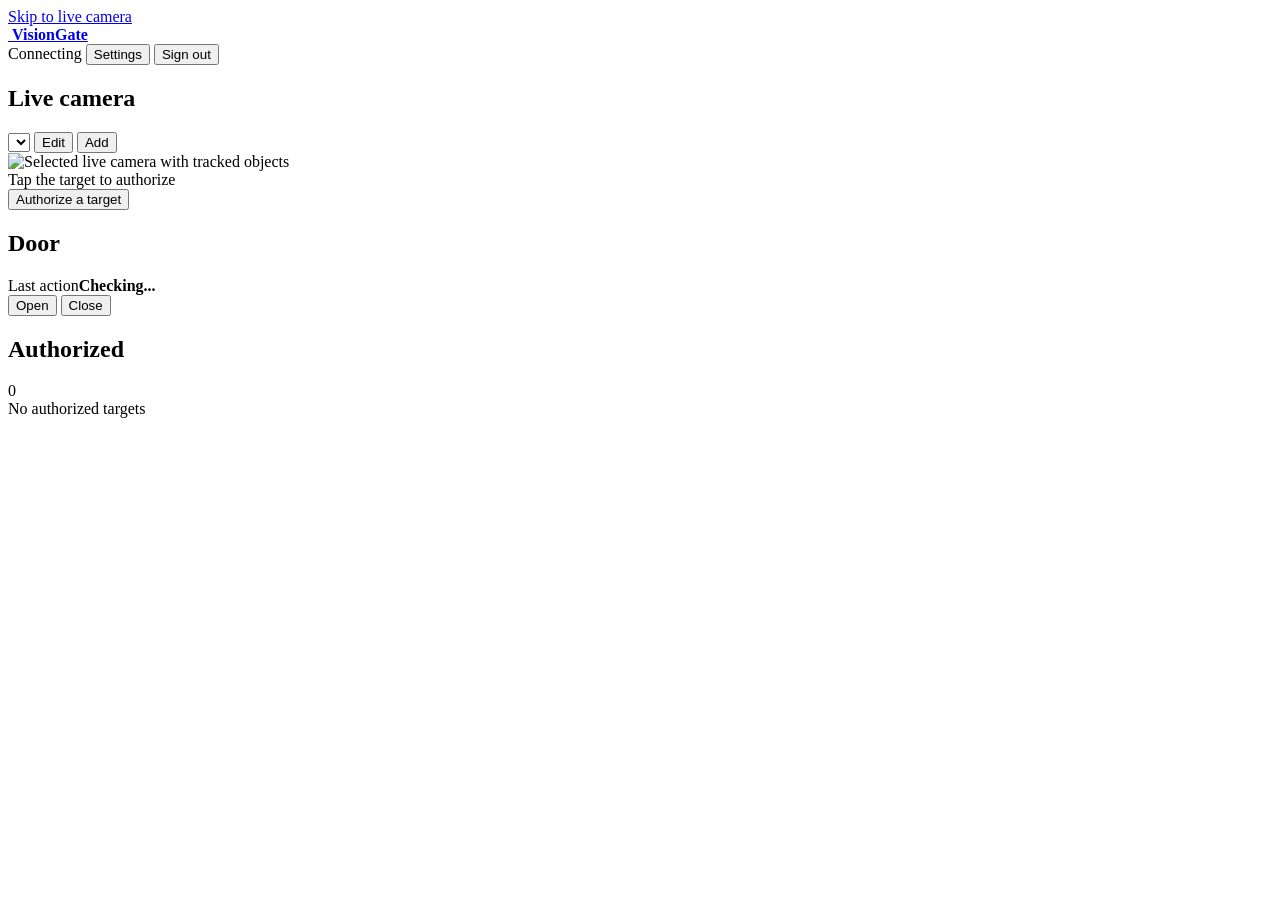
==== commit 03b04d0a: "Add public HTTPS, branding, and performance mode Introduce guided public HTTPS access (Caddy) and mu" ====
--- a/static/index.html
+++ b/static/index.html
@@ -11,9 +11,9 @@
 <body>
   <a class="skip-link" href="#liveCamera">Skip to live camera</a>
   <header class="topbar">
-    <a class="brand" href="#liveCamera" aria-label="VisionGate home">
-      <img src="/logo.png" alt="">
-      <strong>VisionGate</strong>
+    <a class="brand" href="#liveCamera" aria-label="App home">
+      <img data-brand-logo src="/logo.png" alt="">
+      <strong data-brand-name>VisionGate</strong>
     </a>
     <div class="top-actions">
       <span class="connection"><span id="dot" class="dot" aria-hidden="true"></span><span id="connection">Connecting</span></span>
@@ -45,8 +45,9 @@
       <section class="panel door-card" aria-labelledby="doorTitle">
         <header class="door-head">
           <h2 id="doorTitle">Door</h2>
-          <div id="doorStateBox" class="door-state" data-state="unknown"><span>Last known</span><strong id="doorState">Checking...</strong></div>
+          <div id="doorStateBox" class="door-state" data-state="unknown"><span>Last action</span><strong id="doorState">Checking...</strong></div>
         </header>
+        <p id="doorCheck" class="door-check" hidden></p>
         <p id="doorTiming" class="door-timing" hidden></p>
         <div class="door-controls">
           <button id="doorOpenCard" class="door-button" type="button">Open</button>
@@ -96,13 +97,14 @@
 
   <dialog id="settingsDialog">
     <form id="settingsForm">
-      <div class="dialog-head"><div><span class="panel-kicker">VisionGate</span><h2>Settings</h2></div><button class="close" type="button" data-close="settingsDialog" aria-label="Close">×</button></div>
+      <div class="dialog-head"><div><span class="panel-kicker" data-brand-name>VisionGate</span><h2>Settings</h2></div><button class="close" type="button" data-close="settingsDialog" aria-label="Close">×</button></div>
       <div class="dialog-body">
-        <p class="notice">This dashboard uses a file-only login. Run <strong>Configure Login.bat</strong> on the VisionGate PC to change it; credentials cannot be changed here.</p>
+        <p class="notice">Change the file-only login with <strong>Configure Login.bat</strong> on this PC.</p>
         <div class="tabs" role="tablist" aria-label="Settings sections">
           <button id="camerasTabButton" class="tab active" type="button" role="tab" aria-selected="true" aria-controls="camerasTab" data-tab="camerasTab">Cameras</button>
           <button id="recognitionTabButton" class="tab" type="button" role="tab" aria-selected="false" aria-controls="recognitionTab" data-tab="recognitionTab">Recognition</button>
           <button id="doorTabButton" class="tab" type="button" role="tab" aria-selected="false" aria-controls="doorTab" data-tab="doorTab">Door &amp; eWeLink</button>
+          <button id="appearanceTabButton" class="tab" type="button" role="tab" aria-selected="false" aria-controls="appearanceTab" data-tab="appearanceTab">Appearance</button>
         </div>
 
         <section id="camerasTab" class="tab-panel active" role="tabpanel" aria-labelledby="camerasTabButton">
@@ -114,7 +116,8 @@
           <div class="settings-section">
             <h3>Detection engine</h3>
             <div class="form-grid">
-              <label for="yoloModel">YOLO model<select id="yoloModel"><option value="yolo11n.pt">YOLO11 Nano · fastest</option><option value="yolo11s.pt">YOLO11 Small · recommended</option><option value="yolo11m.pt">YOLO11 Medium · most accurate</option></select></label>
+              <label for="performanceMode">Performance<select id="performanceMode"><option value="auto">Automatic · recommended</option><option value="quality">Full quality</option><option value="low_power">Low power</option></select></label>
+              <label for="yoloModel">YOLO model<select id="yoloModel"><option value="yolo11n.pt">YOLO11 Nano · recommended</option><option value="yolo11s.pt">YOLO11 Small · higher accuracy</option><option value="yolo11m.pt">YOLO11 Medium · most accurate</option></select></label>
               <label for="yoloImgsz">YOLO image size<input id="yoloImgsz" type="number" min="320" max="1280" step="32"></label>
               <label for="detectionConfidence">Detection confidence<input id="detectionConfidence" type="number" min="0.05" max="0.95" step="0.05"></label>
               <label for="jpegQuality">Video JPEG quality<input id="jpegQuality" type="number" min="40" max="100" step="1"></label>
@@ -135,7 +138,7 @@
         <section id="doorTab" class="tab-panel" role="tabpanel" aria-labelledby="doorTabButton">
           <div class="settings-section">
             <h3>Door relay</h3>
-            <p class="notice">Your 4CH Pro R2 uses channel 1 to open and channel 2 to close. A reachable IP enables fast LAN control; otherwise VisionGate uses the imported cloud connection.</p>
+            <p class="notice">A reachable device IP enables fast LAN control; otherwise the imported cloud connection is used.</p>
             <div class="form-grid">
               <label class="wide" for="ewelinkModel">Device model<input id="ewelinkModel" required maxlength="80" placeholder="SONOFF 4CH Pro R2"></label>
               <label for="ewelinkHost">Device IP (optional)<input id="ewelinkHost" maxlength="45" placeholder="Cloud control when blank"></label>
@@ -176,6 +179,17 @@
             </div>
           </section>
         </section>
+
+        <section id="appearanceTab" class="tab-panel" role="tabpanel" aria-labelledby="appearanceTabButton">
+          <div class="settings-section">
+            <h3>Brand</h3>
+            <div class="form-grid">
+              <label for="appName">App name<input id="appName" required maxlength="40"></label>
+              <label for="brandPalette">Color palette<select id="brandPalette"><option value="teal">Teal</option><option value="blue">Blue</option><option value="violet">Violet</option><option value="orange">Orange</option></select></label>
+              <label class="wide" for="appLogo">Logo (PNG, up to 1 MB)<input id="appLogo" type="file" accept="image/png"></label>
+            </div>
+          </div>
+        </section>
       </div>
       <div class="dialog-actions"><button class="btn" type="button" data-close="settingsDialog">Cancel</button><button class="btn primary" type="submit">Save settings</button></div>
     </form>
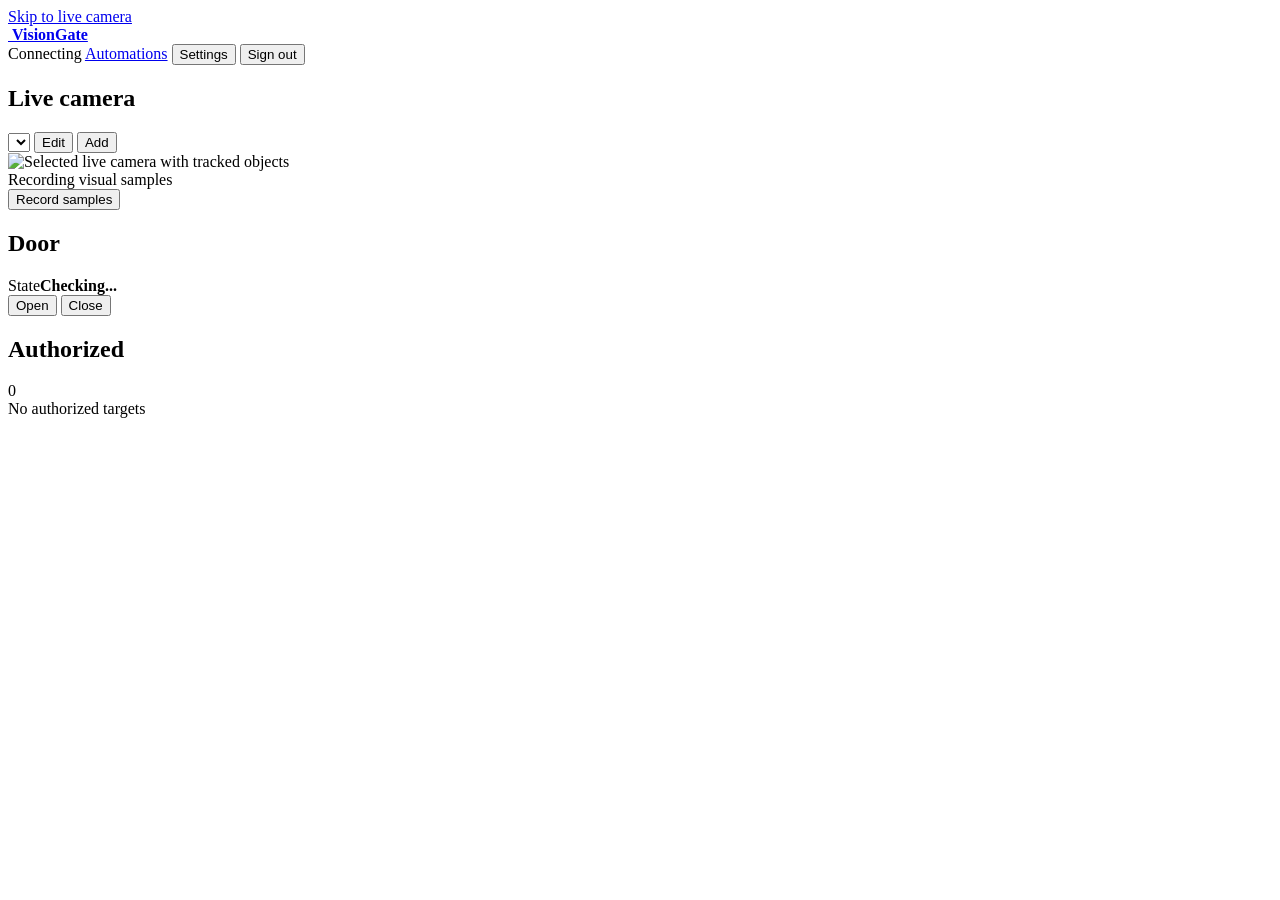
==== commit 5b3a060f: "Add automation engine and enrollment workflow This release adds saved automation DAGs with validatio" ====
--- a/static/index.html
+++ b/static/index.html
@@ -17,6 +17,7 @@
     </a>
     <div class="top-actions">
       <span class="connection"><span id="dot" class="dot" aria-hidden="true"></span><span id="connection">Connecting</span></span>
+      <a class="btn small" href="/automations">Automations</a>
       <button id="openSettings" class="btn small" type="button">Settings</button>
       <button id="logout" class="btn small" type="button">Sign out</button>
     </div>
@@ -34,10 +35,10 @@
       </header>
       <div id="videoWrap" class="video-wrap">
         <img id="feed" alt="Selected live camera with tracked objects">
-        <div class="enroll-note">Tap the target to authorize</div>
+        <div class="enroll-note">Recording visual samples</div>
       </div>
       <footer class="feed-footer">
-        <button id="enroll" class="btn primary" type="button">Authorize a target</button>
+        <button id="enroll" class="btn primary" type="button">Record samples</button>
       </footer>
     </section>
 
@@ -45,10 +46,9 @@
       <section class="panel door-card" aria-labelledby="doorTitle">
         <header class="door-head">
           <h2 id="doorTitle">Door</h2>
-          <div id="doorStateBox" class="door-state" data-state="unknown"><span>Last action</span><strong id="doorState">Checking...</strong></div>
+          <div id="doorStateBox" class="door-state" data-state="unknown"><span>State</span><strong id="doorState">Checking...</strong></div>
         </header>
         <p id="doorCheck" class="door-check" hidden></p>
-        <p id="doorTiming" class="door-timing" hidden></p>
         <div class="door-controls">
           <button id="doorOpenCard" class="door-button" type="button">Open</button>
           <button id="doorCloseCard" class="door-button" type="button">Close</button>
@@ -65,15 +65,35 @@
     </aside>
   </main>
 
-  <dialog id="enrollmentDialog">
+  <dialog id="enrollmentDialog" class="enrollment-review-dialog">
     <form id="enrollmentForm">
-      <div class="dialog-head"><div><span class="panel-kicker">New whitelist entry</span><h2>Name this identity</h2></div><button class="close" type="button" data-close="enrollmentDialog" aria-label="Close">×</button></div>
+      <div class="dialog-head"><div><span class="panel-kicker">Visual access profile</span><h2>Choose useful samples</h2></div><button id="cancelEnrollmentTop" class="close" type="button" aria-label="Cancel enrollment">×</button></div>
       <div class="dialog-body">
-        <p class="notice">Use a unique name. For best accuracy, enroll the person or vehicle when it is clear, close, and fully visible.</p>
-        <input id="enrollmentX" type="hidden"><input id="enrollmentY" type="hidden">
-        <div class="form-grid"><label class="wide" for="enrollmentName">Identity name<input id="enrollmentName" required maxlength="60" placeholder="Example: Alice or blue hatchback" autocomplete="off"></label></div>
-      </div>
-      <div class="dialog-actions"><button class="btn" type="button" data-close="enrollmentDialog">Cancel</button><button class="btn primary" type="submit">Add to access list</button></div>
+        <div class="enrollment-stage">
+          <img id="enrollmentFrame" alt="Recorded camera frame with detected targets">
+          <div id="enrollmentBoxes" aria-label="Detected targets"></div>
+        </div>
+        <div class="timeline-row">
+          <input id="enrollmentTimeline" type="range" min="0" max="0" value="0" aria-label="Recorded frame">
+          <span id="enrollmentFrameCount">Frame 0 of 0</span>
+        </div>
+        <p class="field-help">Move through the recording and tap clear views of the same person or vehicle.</p>
+        <div id="selectedSamples" class="selected-samples"><div class="empty">No samples selected</div></div>
+        <div class="form-grid enrollment-target">
+          <label class="wide" for="enrollmentTarget">Add samples to<select id="enrollmentTarget"><option value="new">New identity</option></select></label>
+          <label id="enrollmentNameLabel" class="wide" for="enrollmentName">Identity name<input id="enrollmentName" maxlength="60" placeholder="Alice or blue hatchback" autocomplete="off"></label>
+        </div>
+        <p id="enrollmentReviewStatus" class="import-status" role="status" aria-live="polite"></p>
+      </div>
+      <div class="dialog-actions"><button id="cancelEnrollment" class="btn" type="button">Cancel</button><button id="commitEnrollment" class="btn primary" type="submit">Save selected samples</button></div>
+    </form>
+  </dialog>
+
+  <dialog id="samplesDialog">
+    <form method="dialog">
+      <div class="dialog-head"><div><span class="panel-kicker">Authorized identity</span><h2 id="samplesTitle">Visual samples</h2></div><button class="close" value="cancel" aria-label="Close">×</button></div>
+      <div id="profileSamples" class="dialog-body sample-grid"></div>
+      <div class="dialog-actions"><button class="btn" value="cancel">Close</button></div>
     </form>
   </dialog>
 
@@ -137,7 +157,16 @@
 
         <section id="doorTab" class="tab-panel" role="tabpanel" aria-labelledby="doorTabButton">
           <div class="settings-section">
-            <h3>Door relay</h3>
+            <div class="section-heading">
+              <div><h3>Connected devices</h3><span id="ewelinkConnection" class="field-help">Checking eWeLink account</span></div>
+              <button id="refreshEwelinkDevices" class="btn small" type="button">Refresh</button>
+            </div>
+            <label class="device-search" for="ewelinkDeviceSearch">Search devices<input id="ewelinkDeviceSearch" type="search" placeholder="Name or model" autocomplete="off"></label>
+            <div id="ewelinkDeviceList" class="device-list"><div class="empty">No imported devices</div></div>
+          </div>
+
+          <div class="settings-section">
+            <h3>Primary Door</h3>
             <p class="notice">A reachable device IP enables fast LAN control; otherwise the imported cloud connection is used.</p>
             <div class="form-grid">
               <label class="wide" for="ewelinkModel">Device model<input id="ewelinkModel" required maxlength="80" placeholder="SONOFF 4CH Pro R2"></label>
@@ -148,8 +177,8 @@
               <label for="ewelinkOpenChannel">Open channel<select id="ewelinkOpenChannel"><option>1</option><option>2</option><option>3</option><option>4</option></select></label>
               <label for="ewelinkCloseChannel">Close channel<select id="ewelinkCloseChannel"><option>1</option><option>2</option><option>3</option><option>4</option></select></label>
               <label for="pulseSeconds">Relay pulse seconds<input id="pulseSeconds" type="number" min="0.1" max="30" step="0.1"></label>
-              <label for="autoCloseSeconds">Auto-close delay<input id="autoCloseSeconds" type="number" min="0" max="3600" step="1"><span class="field-help">Seconds after the last authorized target leaves. Use 0 to disable.</span></label>
-            </div>
+            </div>
+            <p class="notice">Automatic closing is controlled by the wait step in the <a href="/automations">Default smart door automation</a>.</p>
           </div>
 
           <section class="import-card" aria-labelledby="ewelinkImportTitle">
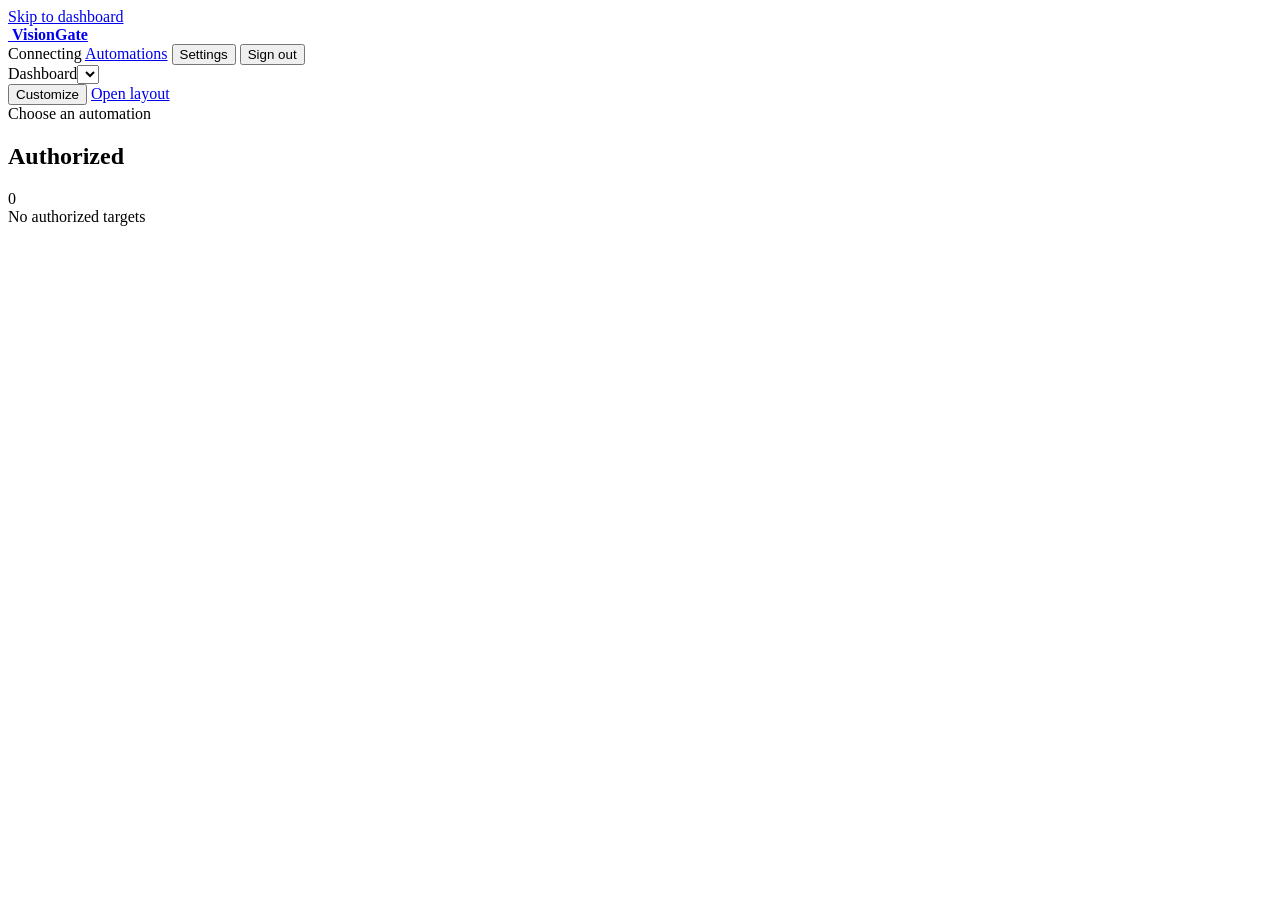
==== commit b0a15e38: "Generalize door into device automations Replace the Primary Door concept with generic eWeLink device" ====
--- a/static/index.html
+++ b/static/index.html
@@ -9,9 +9,9 @@
   <title>VisionGate</title>
 </head>
 <body>
-  <a class="skip-link" href="#liveCamera">Skip to live camera</a>
+  <a class="skip-link" href="#automationDashboard">Skip to dashboard</a>
   <header class="topbar">
-    <a class="brand" href="#liveCamera" aria-label="App home">
+    <a class="brand" href="#automationDashboard" aria-label="App home">
       <img data-brand-logo src="/logo.png" alt="">
       <strong data-brand-name>VisionGate</strong>
     </a>
@@ -23,46 +23,32 @@
     </div>
   </header>
 
-  <main class="dashboard">
-    <section id="liveCamera" class="panel camera-panel" aria-labelledby="cameraTitle" tabindex="-1">
-      <header class="panel-header">
-        <h1 id="cameraTitle">Live camera</h1>
-        <div class="camera-tools">
-          <select id="cameraSelect" aria-label="Active camera"></select>
-          <button id="editCamera" class="btn small" type="button">Edit</button>
-          <button id="addCamera" class="btn small" type="button">Add</button>
+  <main id="automationDashboard" class="dashboard" tabindex="-1">
+    <section class="panel dashboard-control" aria-labelledby="dashboardAutomationTitle">
+      <div class="dashboard-picker">
+        <label for="dashboardAutomation"><span id="dashboardAutomationTitle">Dashboard</span><select id="dashboardAutomation"></select></label>
+        <div class="dashboard-actions">
+          <button id="customizeDashboard" class="btn small" type="button">Customize</button>
+          <a id="editDashboardAutomation" class="btn primary small" href="/automations">Open layout</a>
         </div>
-      </header>
-      <div id="videoWrap" class="video-wrap">
-        <img id="feed" alt="Selected live camera with tracked objects">
-        <div class="enroll-note">Recording visual samples</div>
       </div>
-      <footer class="feed-footer">
-        <button id="enroll" class="btn primary" type="button">Record samples</button>
-      </footer>
+      <div id="dashboardEditor" class="dashboard-editor" hidden>
+        <label for="dashboardModulePicker">Add control<select id="dashboardModulePicker"></select></label>
+        <button id="addDashboardModule" class="btn small" type="button">Add</button>
+      </div>
     </section>
 
-    <aside class="side-column">
-      <section class="panel door-card" aria-labelledby="doorTitle">
-        <header class="door-head">
-          <h2 id="doorTitle">Door</h2>
-          <div id="doorStateBox" class="door-state" data-state="unknown"><span>State</span><strong id="doorState">Checking...</strong></div>
-        </header>
-        <p id="doorCheck" class="door-check" hidden></p>
-        <div class="door-controls">
-          <button id="doorOpenCard" class="door-button" type="button">Open</button>
-          <button id="doorCloseCard" class="door-button" type="button">Close</button>
-        </div>
-      </section>
+    <section id="dashboardModules" class="dashboard-modules" aria-live="polite">
+      <div class="empty">Choose an automation</div>
+    </section>
 
-      <section id="access" class="panel access-panel" aria-labelledby="accessTitle">
-        <header class="section-heading">
-          <h2 id="accessTitle">Authorized</h2>
-          <span id="profileCount" class="count">0</span>
-        </header>
-        <div id="profiles" class="list"><div class="empty">No authorized targets</div></div>
-      </section>
-    </aside>
+    <section id="access" class="panel access-panel" aria-labelledby="accessTitle">
+      <header class="section-heading">
+        <h2 id="accessTitle">Authorized</h2>
+        <span id="profileCount" class="count">0</span>
+      </header>
+      <div id="profiles" class="list"><div class="empty">No authorized targets</div></div>
+    </section>
   </main>
 
   <dialog id="enrollmentDialog" class="enrollment-review-dialog">
@@ -123,7 +109,7 @@
         <div class="tabs" role="tablist" aria-label="Settings sections">
           <button id="camerasTabButton" class="tab active" type="button" role="tab" aria-selected="true" aria-controls="camerasTab" data-tab="camerasTab">Cameras</button>
           <button id="recognitionTabButton" class="tab" type="button" role="tab" aria-selected="false" aria-controls="recognitionTab" data-tab="recognitionTab">Recognition</button>
-          <button id="doorTabButton" class="tab" type="button" role="tab" aria-selected="false" aria-controls="doorTab" data-tab="doorTab">Door &amp; eWeLink</button>
+          <button id="devicesTabButton" class="tab" type="button" role="tab" aria-selected="false" aria-controls="devicesTab" data-tab="devicesTab">Devices</button>
           <button id="appearanceTabButton" class="tab" type="button" role="tab" aria-selected="false" aria-controls="appearanceTab" data-tab="appearanceTab">Appearance</button>
         </div>
 
@@ -150,12 +136,12 @@
               <label for="matchMargin">Lookalike margin<input id="matchMargin" type="number" min="0" max="0.25" step="0.01"><span class="field-help">Rejects identities that score too closely.</span></label>
               <label for="matchConfirmations">Required confirmations<input id="matchConfirmations" type="number" min="1" max="20" step="1"></label>
               <label for="embedEvery">Appearance update interval<input id="embedEvery" type="number" min="1" max="60" step="1"></label>
-              <label for="cooldown">Door cooldown seconds<input id="cooldown" type="number" min="0" max="3600" step="1"></label>
+              <label for="cooldown">Recognition cooldown seconds<input id="cooldown" type="number" min="0" max="3600" step="1"></label>
             </div>
           </div>
         </section>
 
-        <section id="doorTab" class="tab-panel" role="tabpanel" aria-labelledby="doorTabButton">
+        <section id="devicesTab" class="tab-panel" role="tabpanel" aria-labelledby="devicesTabButton">
           <div class="settings-section">
             <div class="section-heading">
               <div><h3>Connected devices</h3><span id="ewelinkConnection" class="field-help">Checking eWeLink account</span></div>
@@ -163,22 +149,6 @@
             </div>
             <label class="device-search" for="ewelinkDeviceSearch">Search devices<input id="ewelinkDeviceSearch" type="search" placeholder="Name or model" autocomplete="off"></label>
             <div id="ewelinkDeviceList" class="device-list"><div class="empty">No imported devices</div></div>
-          </div>
-
-          <div class="settings-section">
-            <h3>Primary Door</h3>
-            <p class="notice">A reachable device IP enables fast LAN control; otherwise the imported cloud connection is used.</p>
-            <div class="form-grid">
-              <label class="wide" for="ewelinkModel">Device model<input id="ewelinkModel" required maxlength="80" placeholder="SONOFF 4CH Pro R2"></label>
-              <label for="ewelinkHost">Device IP (optional)<input id="ewelinkHost" maxlength="45" placeholder="Cloud control when blank"></label>
-              <label for="ewelinkPort">LAN port<input id="ewelinkPort" type="number" min="1" max="65535" step="1"></label>
-              <label for="ewelinkDeviceId">Device ID<input id="ewelinkDeviceId" maxlength="32" placeholder="1000xxxxxxxx"></label>
-              <label for="ewelinkDeviceKey">Device key<input id="ewelinkDeviceKey" type="password" maxlength="128" autocomplete="new-password"></label>
-              <label for="ewelinkOpenChannel">Open channel<select id="ewelinkOpenChannel"><option>1</option><option>2</option><option>3</option><option>4</option></select></label>
-              <label for="ewelinkCloseChannel">Close channel<select id="ewelinkCloseChannel"><option>1</option><option>2</option><option>3</option><option>4</option></select></label>
-              <label for="pulseSeconds">Relay pulse seconds<input id="pulseSeconds" type="number" min="0.1" max="30" step="0.1"></label>
-            </div>
-            <p class="notice">Automatic closing is controlled by the wait step in the <a href="/automations">Default smart door automation</a>.</p>
           </div>
 
           <section class="import-card" aria-labelledby="ewelinkImportTitle">
@@ -202,10 +172,6 @@
               <div class="import-actions"><button id="copyEwelinkCallback" class="btn small" type="button">Copy callback</button><button id="ewelinkQrLogin" class="btn" type="button">Sign in with QR code</button></div>
             </details>
             <p id="ewelinkImportStatus" class="import-status" role="status" aria-live="polite"></p>
-            <div id="ewelinkImportResult" class="import-result">
-              <div class="form-grid"><label class="wide" for="ewelinkImportDevice">Choose device<select id="ewelinkImportDevice"></select></label></div>
-              <div class="import-actions"><button id="ewelinkApplyImport" class="btn primary" type="button">Use selected device</button></div>
-            </div>
           </section>
         </section>
 
